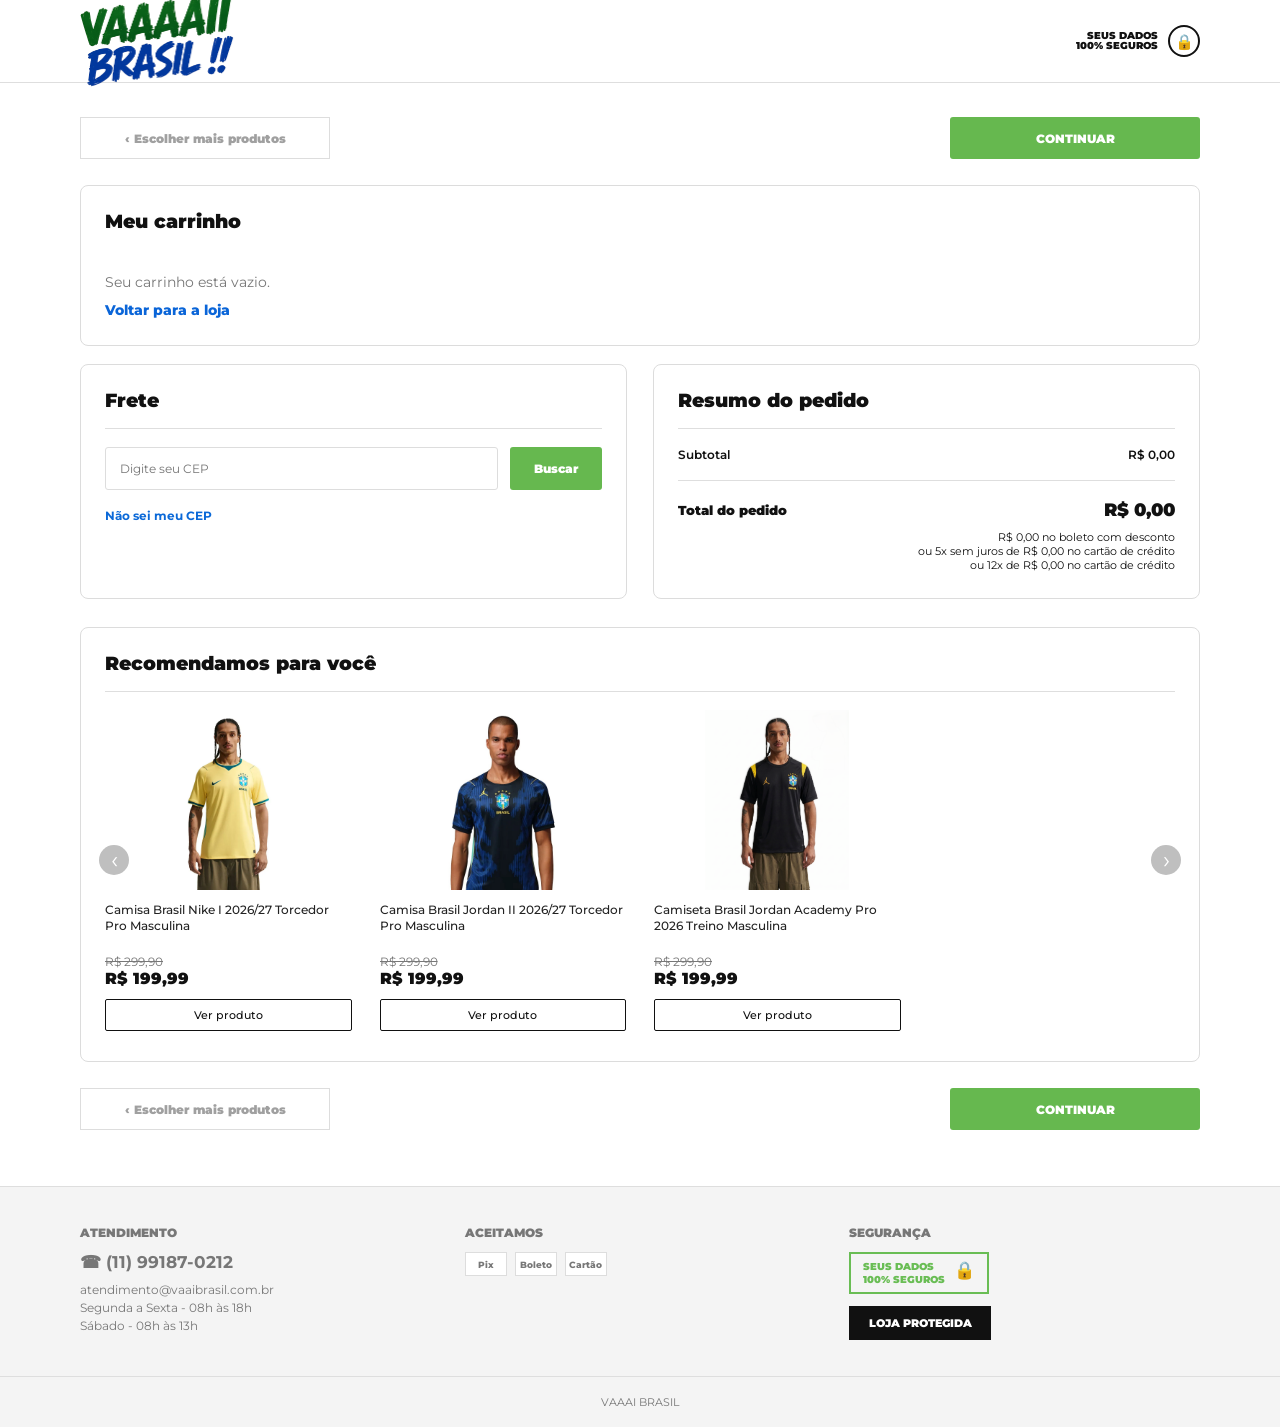
==== finalizar-compra.html @ 21ae5b7f "finalizar pedido" ====
<!DOCTYPE html>
<html lang="pt-BR">
<head>
  <meta charset="UTF-8" />
  <meta name="viewport" content="width=device-width, initial-scale=1.0" />

  <title>Finalizar Compra | Vaaai Brasil</title>

  <link rel="stylesheet" href="css/style-produto.css" />

  <link rel="preconnect" href="https://fonts.googleapis.com">
  <link rel="preconnect" href="https://fonts.gstatic.com" crossorigin>
  <link
    href="https://fonts.googleapis.com/css2?family=Montserrat:wght@500;600;700;800;900&display=swap"
    rel="stylesheet"
  >
</head>

<body class="checkout-page">

  <header class="checkout-header">
    <div class="checkout-container checkout-header-inner">
      <a href="index.html" class="checkout-logo">
        <img src="assets/logo.png" alt="Vaaai Brasil">
      </a>

      <div class="checkout-secure">
        <span>SEUS DADOS<br>100% SEGUROS</span>
        <strong>🔒</strong>
      </div>
    </div>
  </header>

  <main class="checkout-main">
    <div class="checkout-container">

      <div class="checkout-actions-top">
        <a href="produto.html" class="checkout-back">
          ‹ Escolher mais produtos
        </a>

        <button class="checkout-continue-top" id="checkoutContinueTop" type="button">
          Continuar
        </button>
      </div>

      <section class="checkout-card checkout-cart-card">
        <h1>Meu carrinho</h1>

        <div class="checkout-cart-list" id="checkoutCartList"></div>

        <div class="checkout-empty" id="checkoutEmpty">
          Seu carrinho está vazio.
          <a href="index.html">Voltar para a loja</a>
        </div>
      </section>

      <div class="checkout-grid">
        <section class="checkout-card checkout-shipping-card">
          <h2>Frete</h2>

          <div class="checkout-divider"></div>

          <div class="checkout-cep-row">
            <input id="checkoutCep" type="text" placeholder="Digite seu CEP" inputmode="numeric">
            <button id="checkoutCepButton" type="button">Buscar</button>
          </div>

          <button class="checkout-link-button" type="button">
            Não sei meu CEP
          </button>

          <p class="checkout-shipping-result" id="checkoutShippingResult"></p>
        </section>

        <section class="checkout-card checkout-summary-card">
          <h2>Resumo do pedido</h2>

          <div class="checkout-divider"></div>

          <div class="checkout-summary-line">
            <span>Subtotal</span>
            <strong id="checkoutSubtotal">R$ 0,00</strong>
          </div>

          <div class="checkout-divider"></div>

          <div class="checkout-summary-total">
            <span>Total do pedido</span>
            <strong id="checkoutTotal">R$ 0,00</strong>
          </div>

          <p id="checkoutInstallments">
            ou 5x sem juros no cartão de crédito
          </p>
        </section>
      </div>

      <section class="checkout-card checkout-recommendations">
        <h2>Recomendamos para você</h2>

        <div class="checkout-divider"></div>

        <div class="checkout-products-wrapper">
          <button class="checkout-rec-arrow checkout-rec-prev" id="checkoutRecPrev" type="button">‹</button>

          <div class="checkout-products" id="checkoutProducts"></div>

          <button class="checkout-rec-arrow checkout-rec-next" id="checkoutRecNext" type="button">›</button>
        </div>

        <div class="checkout-dots" id="checkoutDots"></div>
      </section>

      <div class="checkout-actions-bottom">
        <a href="produto.html" class="checkout-back">
          ‹ Escolher mais produtos
        </a>

        <button class="checkout-continue-bottom" id="checkoutContinueBottom" type="button">
          Continuar
        </button>
      </div>

    </div>
  </main>

  <footer class="checkout-footer">
    <div class="checkout-container checkout-footer-grid">

      <div class="checkout-footer-block">
        <h3>Atendimento</h3>
        <strong>☎ (11) 99187-0212</strong>
        <a href="#">atendimento@vaaibrasil.com.br</a>
        <p>Segunda a Sexta - 08h às 18h<br>Sábado - 08h às 13h</p>
      </div>

      <div class="checkout-footer-block">
        <h3>Aceitamos</h3>
        <div class="checkout-payment-icons">
          <span>Pix</span>
          <span>Boleto</span>
          <span>Cartão</span>
        </div>
      </div>

      <div class="checkout-footer-block">
        <h3>Segurança</h3>
        <div class="checkout-security-seal">
          <span>SEUS DADOS<br>100% SEGUROS</span>
          <strong>🔒</strong>
        </div>

        <div class="checkout-store-seal">
          LOJA PROTEGIDA
        </div>
      </div>

    </div>

    <div class="checkout-footer-copy">
      VAAAI BRASIL
    </div>
  </footer>

  <button class="checkout-scroll-top" id="checkoutScrollTop" type="button">
    ↑ Voltar ao topo da página
  </button>

  <script src="js/script-produto.js"></script>
</body>
</html>
---- css/style-produto.css ----
* {
  margin: 0;
  padding: 0;
  box-sizing: border-box;
}

html {
  scroll-behavior: smooth;
}

body {
  font-family: "Montserrat", sans-serif;
  background: #ffffff;
  color: #111111;
  overflow-x: hidden;
  padding-bottom: 76px;
}

a {
  text-decoration: none;
  color: inherit;
}

button,
input {
  font-family: inherit;
}

button {
  cursor: pointer;
}

img {
  max-width: 100%;
  display: block;
}

.product-container {
  width: min(1280px, calc(100% - 48px));
  margin: 0 auto;
}

.product-topbar {
  height: 26px;
  display: grid;
  place-items: center;
  background: #000000;
  color: #ffffff;
  font-size: 11px;
  font-weight: 700;
}

.product-header {
  background: #ffffff;
  border-bottom: 1px solid #eeeeee;
}

.product-header-inner {
  height: 76px;
  display: grid;
  grid-template-columns: 160px 1fr 350px;
  align-items: center;
  gap: 28px;
}

.product-logo img {
  width: 112px;
  height: auto;
}

.product-search {
  height: 40px;
  display: flex;
  align-items: center;
  background: #f4f4f4;
  border: 1px solid #eeeeee;
  border-radius: 6px;
  overflow: hidden;
}

.product-search input {
  flex: 1;
  height: 100%;
  border: 0;
  outline: none;
  background: transparent;
  padding: 0 15px;
  color: #222222;
  font-size: 13px;
}

.product-search button {
  width: 48px;
  height: 100%;
  border: 0;
  background: transparent;
  color: #777777;
  font-size: 18px;
}

.product-header-actions {
  display: flex;
  align-items: center;
  justify-content: flex-end;
  gap: 22px;
}

.header-action-text {
  line-height: 1.05;
}

.header-action-text strong {
  display: block;
  color: #111111;
  font-size: 11px;
  font-weight: 900;
}

.header-action-text span {
  color: #666666;
  font-size: 11px;
  font-weight: 600;
}

.product-cart {
  position: relative;
  width: 42px;
  height: 42px;
  display: grid;
  place-items: center;
  border: 0;
  background: transparent;
}

.product-cart img {
  width: 30px;
  height: 30px;
  object-fit: contain;
}

.product-cart span {
  position: absolute;
  top: 0;
  right: 0;
  width: 18px;
  height: 18px;
  display: grid;
  place-items: center;
  border-radius: 999px;
  background: #0057b8;
  color: #ffffff;
  font-size: 10px;
  font-weight: 900;
}

.product-nav {
  border-top: 1px solid #f2f2f2;
}

.product-nav-inner {
  height: 42px;
  display: flex;
  align-items: center;
  gap: 34px;
}

.product-nav-inner a {
  color: #191919;
  font-size: 12px;
  font-weight: 900;
  text-transform: uppercase;
}

.product-main {
  padding-top: 28px;
}

.breadcrumb {
  display: flex;
  align-items: center;
  gap: 9px;
  margin-bottom: 18px;
  color: #777777;
  font-size: 11px;
}

.breadcrumb strong {
  color: #222222;
}

.product-layout {
  display: grid;
  grid-template-columns: 82px minmax(420px, 1fr) 470px;
  gap: 32px;
  align-items: start;
}

.product-thumbs {
  display: flex;
  flex-direction: column;
  gap: 14px;
}

.product-thumb {
  width: 72px;
  height: 88px;
  display: grid;
  place-items: center;
  padding: 6px;
  border: 1px solid #e4e4e4;
  border-radius: 4px;
  background: #ffffff;
  transition: 0.2s ease;
}

.product-thumb img {
  width: 100%;
  height: 100%;
  object-fit: contain;
}

.product-thumb.active,
.product-thumb:hover {
  border-color: #16a34a;
  box-shadow: 0 8px 24px rgba(22, 163, 74, 0.12);
}

.product-gallery {
  position: relative;
  min-height: 530px;
  display: grid;
  place-items: start center;
  background: #ffffff;
}

.product-gallery img {
  width: min(540px, 100%);
  height: 510px;
  object-fit: contain;
}

.product-discount {
  position: absolute;
  top: 0;
  right: 13%;
  z-index: 3;
  width: 46px;
  height: 46px;
  display: grid;
  place-items: center;
  border-radius: 50%;
  background: #111111;
  color: #ffffff;
  font-size: 11px;
  font-weight: 900;
}

.gallery-arrow {
  position: absolute;
  top: 46%;
  z-index: 4;
  width: 34px;
  height: 48px;
  border: 0;
  background: rgba(0, 0, 0, 0.06);
  color: #111111;
  font-size: 34px;
  line-height: 1;
  border-radius: 4px;
}

.gallery-arrow-left {
  left: 0;
}

.gallery-arrow-right {
  right: 0;
}

.product-category {
  display: block;
  margin-bottom: 8px;
  color: #0a8f3c;
  font-size: 12px;
  font-weight: 900;
  text-transform: uppercase;
}

.product-info h1 {
  margin-bottom: 12px;
  color: #111111;
  font-size: 25px;
  line-height: 1.18;
  font-weight: 900;
}

.product-rating {
  display: flex;
  align-items: center;
  gap: 12px;
  margin-bottom: 18px;
}

.product-rating span {
  color: #ffb600;
  font-size: 14px;
  letter-spacing: 2px;
}

.product-rating a {
  color: #555555;
  font-size: 12px;
  text-decoration: underline;
}

.product-mini-info {
  display: grid;
  grid-template-columns: repeat(3, 1fr);
  gap: 9px;
  margin-bottom: 18px;
}

.product-mini-info div {
  padding: 10px;
  border: 1px solid #eeeeee;
  border-radius: 5px;
  background: #fafafa;
}

.product-mini-info strong {
  display: block;
  margin-bottom: 3px;
  color: #777777;
  font-size: 10px;
  font-weight: 800;
  text-transform: uppercase;
}

.product-mini-info span {
  color: #111111;
  font-size: 12px;
  font-weight: 900;
}

.size-block {
  margin-bottom: 18px;
}

.size-block p {
  margin-bottom: 10px;
  color: #222222;
  font-size: 13px;
  font-weight: 800;
}

.sizes {
  display: flex;
  gap: 9px;
}

.size-button {
  width: 44px;
  height: 36px;
  border: 1px solid #dddddd;
  border-radius: 3px;
  background: #ffffff;
  color: #222222;
  font-size: 12px;
  font-weight: 900;
}

.size-button.active,
.size-button:hover {
  border-color: #22a9e8;
  background: #22a9e8;
  color: #ffffff;
}

.custom-fields {
  display: grid;
  gap: 10px;
  margin-bottom: 20px;
}

.custom-fields label {
  display: grid;
  grid-template-columns: 70px 1fr 72px;
  align-items: center;
  gap: 8px;
}

.custom-fields span,
.custom-fields small {
  color: #333333;
  font-size: 11px;
  font-weight: 800;
}

.custom-fields input {
  height: 38px;
  border: 1px solid #dddddd;
  border-radius: 3px;
  outline: none;
  padding: 0 12px;
  color: #222222;
  font-size: 12px;
}

.price-box {
  margin-bottom: 18px;
}

.old-price {
  display: block;
  margin-bottom: 3px;
  color: #777777;
  font-size: 13px;
  text-decoration: line-through;
}

.price-box strong {
  display: block;
  margin-bottom: 6px;
  color: #111111;
  font-size: 32px;
  line-height: 1;
  font-weight: 900;
}

.price-box p {
  color: #222222;
  font-size: 14px;
  font-weight: 800;
}

.price-box small {
  color: #555555;
  font-size: 12px;
}

.buy-row {
  display: grid;
  grid-template-columns: 118px 1fr;
  gap: 10px;
  margin-bottom: 10px;
}

.qty-control {
  height: 45px;
  display: grid;
  grid-template-columns: 34px 1fr 34px;
  overflow: hidden;
  border: 1px solid #dddddd;
  border-radius: 3px;
}

.qty-control button {
  border: 0;
  background: #f7f7f7;
  color: #111111;
  font-size: 18px;
  font-weight: 900;
}

.qty-control input {
  border: 0;
  outline: none;
  text-align: center;
  color: #111111;
  font-size: 13px;
  font-weight: 900;
}

.buy-button {
  height: 45px;
  border: 0;
  border-radius: 3px;
  background: #18a84f;
  color: #ffffff;
  font-size: 13px;
  font-weight: 900;
  text-transform: uppercase;
  transition: 0.2s ease;
}

.buy-button:hover {
  background: #0e8c3f;
}

.whatsapp-button {
  height: 36px;
  display: grid;
  place-items: center;
  margin-bottom: 22px;
  border: 1px solid #18a84f;
  border-radius: 3px;
  color: #18a84f;
  font-size: 12px;
  font-weight: 800;
}

.shipping-area {
  display: grid;
  gap: 18px;
  margin-top: 18px;
}

.shipping-card {
  display: grid;
  grid-template-columns: 1fr 220px;
  gap: 15px;
  align-items: center;
}

.shipping-card strong {
  display: block;
  color: #222222;
  font-size: 13px;
  font-weight: 900;
}

.shipping-card span {
  display: block;
  margin-top: 3px;
  color: #666666;
  font-size: 11px;
}

.cep-form {
  display: grid;
  grid-template-columns: 1fr 78px;
  gap: 8px;
}

.cep-form input {
  height: 38px;
  border: 1px solid #dddddd;
  border-radius: 3px;
  outline: none;
  padding: 0 10px;
  font-size: 11px;
}

.cep-form button {
  height: 38px;
  border: 1px solid #111111;
  border-radius: 3px;
  background: #ffffff;
  color: #111111;
  font-size: 10px;
  font-weight: 900;
  text-transform: uppercase;
}

.product-details {
  margin-top: 56px;
}

.tabs {
  display: flex;
  align-items: center;
  border-bottom: 1px solid #dddddd;
  margin-bottom: 24px;
}

.tab-button {
  padding: 14px 22px;
  border: 0;
  border-bottom: 3px solid transparent;
  background: transparent;
  color: #222222;
  font-size: 12px;
  font-weight: 900;
}

.tab-button.active {
  border-color: #111111;
}

.tab-content {
  display: none;
}

.tab-content.active {
  display: block;
}

.description-content {
  color: #222222;
  font-size: 14px;
  line-height: 1.65;
}

.description-content h2 {
  margin-bottom: 14px;
  color: #111111;
  font-size: 20px;
  font-weight: 900;
}

.description-content h3 {
  margin: 24px 0 8px;
  color: #111111;
  font-size: 15px;
  font-weight: 900;
}

.description-content p {
  margin-bottom: 14px;
}

.description-content ul {
  padding-left: 18px;
}

.description-content li {
  margin-bottom: 5px;
}

.size-table-box h2 {
  margin-bottom: 16px;
  font-size: 20px;
  font-weight: 900;
}

.size-table-box table {
  width: 100%;
  border-collapse: collapse;
}

.size-table-box th,
.size-table-box td {
  border: 1px solid #cccccc;
  padding: 11px;
  text-align: center;
  font-size: 13px;
}

.size-table-box th {
  background: #f2f2f2;
  font-weight: 900;
}

.related-products {
  margin-top: 72px;
  text-align: center;
}

.related-products h2 {
  margin-bottom: 30px;
  color: #111111;
  font-size: 22px;
  font-weight: 900;
}

.related-products h2::after {
  content: "";
  width: 44px;
  height: 3px;
  display: block;
  margin: 10px auto 0;
  background: #111111;
}

.related-grid {
  display: grid;
  grid-template-columns: repeat(3, 1fr);
  gap: 26px;
}

.related-card {
  position: relative;
  padding: 14px;
  border-radius: 8px;
  text-align: center;
  transition: 0.2s ease;
}

.related-card:hover {
  transform: translateY(-4px);
  box-shadow: 0 18px 42px rgba(0, 0, 0, 0.08);
}

.related-card-badge {
  position: absolute;
  top: 10px;
  right: 18px;
  z-index: 2;
  width: 43px;
  height: 43px;
  display: grid;
  place-items: center;
  border-radius: 50%;
  background: #111111;
  color: #ffffff;
  font-size: 10px;
  font-weight: 900;
}

.related-card img {
  width: 100%;
  height: 220px;
  object-fit: contain;
  margin-bottom: 12px;
}

.related-card h3 {
  min-height: 42px;
  margin-bottom: 8px;
  color: #222222;
  font-size: 13px;
  line-height: 1.25;
  font-weight: 800;
}

.related-old {
  display: block;
  color: #777777;
  font-size: 11px;
  text-decoration: line-through;
}

.related-card p {
  margin-bottom: 9px;
  color: #111111;
  font-size: 17px;
  font-weight: 900;
}

.related-buy {
  height: 34px;
  display: grid;
  place-items: center;
  border-radius: 4px;
  background: #18a84f;
  color: #ffffff;
  font-size: 12px;
  font-weight: 900;
}

.product-footer {
  margin-top: 76px;
  padding-top: 46px;
  background: #030303;
  color: #ffffff;
}

.footer-grid {
  display: grid;
  grid-template-columns: 1.3fr 1fr 1fr 1fr;
  gap: 42px;
}

.footer-logo {
  width: 115px;
  margin-bottom: 16px;
}

.footer-grid h3 {
  margin-bottom: 14px;
  font-size: 14px;
  font-weight: 900;
}

.footer-grid p,
.footer-grid a {
  color: rgba(255, 255, 255, 0.76);
  font-size: 12px;
  line-height: 1.6;
}

.footer-grid a {
  display: block;
  margin-bottom: 8px;
}

.footer-copy {
  margin-top: 36px;
  padding: 16px 0;
  border-top: 1px solid rgba(255, 255, 255, 0.1);
  color: rgba(255, 255, 255, 0.65);
  font-size: 11px;
  text-align: center;
}

.sticky-buy {
  position: fixed;
  left: 0;
  right: 0;
  bottom: 0;
  z-index: 90;
  height: 74px;
  display: flex;
  align-items: center;
  justify-content: center;
  gap: 220px;
  background: #ffffff;
  border-top: 1px solid #e5e5e5;
  box-shadow: 0 -8px 30px rgba(0, 0, 0, 0.08);
}

.sticky-product {
  display: flex;
  align-items: center;
  gap: 14px;
}

.sticky-product img {
  width: 52px;
  height: 52px;
  object-fit: contain;
}

.sticky-product strong {
  display: block;
  color: #222222;
  font-size: 12px;
  font-weight: 900;
}

.sticky-product span {
  color: #111111;
  font-size: 15px;
  font-weight: 900;
}

.sticky-buy button {
  width: 230px;
  height: 42px;
  border: 0;
  border-radius: 4px;
  background: #18a84f;
  color: #ffffff;
  font-size: 13px;
  font-weight: 900;
  text-transform: uppercase;
}

@media (max-width: 980px) {
  .product-header-inner {
    grid-template-columns: 110px 1fr;
  }

  .product-header-actions {
    display: none;
  }

  .product-nav {
    overflow-x: auto;
  }

  .product-nav-inner {
    width: max-content;
  }

  .product-layout {
    grid-template-columns: 1fr;
  }

  .product-thumbs {
    order: 2;
    flex-direction: row;
    justify-content: center;
    flex-wrap: wrap;
  }

  .product-gallery {
    order: 1;
    min-height: auto;
  }

  .product-gallery img {
    height: 390px;
  }

  .product-info {
    order: 3;
  }

  .related-grid,
  .footer-grid {
    grid-template-columns: repeat(2, 1fr);
  }

  .shipping-card {
    grid-template-columns: 1fr;
  }

  .sticky-buy {
    gap: 30px;
    justify-content: space-between;
    padding: 0 18px;
  }
}

@media (max-width: 640px) {
  body {
    padding-bottom: 88px;
  }

  .product-container {
    width: min(100% - 24px, 1280px);
  }

  .product-header-inner {
    height: auto;
    padding: 14px 0;
    grid-template-columns: 1fr;
  }

  .product-logo img {
    margin: 0 auto;
  }

  .product-info h1 {
    font-size: 21px;
  }

  .product-mini-info,
  .custom-fields label,
  .buy-row,
  .cep-form {
    grid-template-columns: 1fr;
  }

  .tabs {
    overflow-x: auto;
  }

  .tab-button {
    white-space: nowrap;
  }

  .related-grid,
  .footer-grid {
    grid-template-columns: 1fr;
  }

  .sticky-buy {
    height: 82px;
  }

  .sticky-product {
    max-width: 190px;
  }

  .sticky-buy button {
    width: 140px;
  }
}


/* =========================================================
   PRODUTO.HTML — AJUSTE MOBILE PREMIUM
   Cole no final do css/style-produto.css
========================================================= */

@media (max-width: 768px) {
  body {
    padding-bottom: 92px;
    background: #ffffff;
  }

  .product-container {
    width: min(100% - 24px, 1280px);
  }

  /* Topbar */
  .product-topbar {
    height: 24px;
    font-size: 9px;
    letter-spacing: 0.2px;
  }

  /* Header mobile */
  .product-header-inner {
    height: auto;
    padding: 12px 0 10px;
    display: grid;
    grid-template-columns: 40px 1fr 40px;
    gap: 10px;
    align-items: center;
  }

  .product-logo {
    justify-self: center;
  }

  .product-logo img {
    width: 104px;
    margin: 0 auto;
  }

  .product-search {
    grid-column: 1 / -1;
    order: 3;
    height: 38px;
    margin-top: 8px;
    border-radius: 999px;
    background: #f5f5f5;
  }

  .product-search input {
    font-size: 12px;
    padding-left: 16px;
  }

  .product-search button {
    font-size: 16px;
  }

  .product-header-actions {
    display: flex;
    justify-content: flex-end;
  }

  .header-action-text {
    display: none;
  }

  .product-cart {
    width: 36px;
    height: 36px;
  }

  .product-cart img {
    width: 25px;
    height: 25px;
  }

  .product-cart span {
    top: -2px;
    right: -2px;
    width: 16px;
    height: 16px;
    font-size: 9px;
  }

  /* Menu horizontal */
  .product-nav {
    overflow-x: auto;
    border-top: 1px solid #f0f0f0;
  }

  .product-nav::-webkit-scrollbar {
    display: none;
  }

  .product-nav-inner {
    width: max-content;
    height: 40px;
    gap: 22px;
    padding: 0 12px;
  }

  .product-nav-inner a {
    font-size: 10px;
    white-space: nowrap;
  }

  /* Área principal */
  .product-main {
    padding-top: 14px;
  }

  .breadcrumb {
    margin-bottom: 12px;
    font-size: 10px;
    gap: 6px;
    overflow-x: auto;
    white-space: nowrap;
  }

  .breadcrumb::-webkit-scrollbar {
    display: none;
  }

  .product-layout {
    display: flex;
    flex-direction: column;
    gap: 14px;
  }

  /* Galeria */
  .product-gallery {
    order: 1;
    min-height: auto;
    width: 100%;
    padding: 10px 0 4px;
    border-radius: 16px;
    background: #ffffff;
  }

  .product-gallery img {
    width: 100%;
    max-width: 330px;
    height: 330px;
    object-fit: contain;
    margin: 0 auto;
  }

  .product-discount {
    top: 8px;
    right: 14px;
    width: 42px;
    height: 42px;
    font-size: 10px;
  }

  .gallery-arrow {
    top: 47%;
    width: 30px;
    height: 42px;
    font-size: 28px;
    background: rgba(0, 0, 0, 0.05);
  }

  .gallery-arrow-left {
    left: 0;
  }

  .gallery-arrow-right {
    right: 0;
  }

  /* Thumbnails abaixo da imagem */
  .product-thumbs {
    order: 2;
    display: flex;
    flex-direction: row;
    gap: 9px;
    overflow-x: auto;
    padding: 2px 0 8px;
  }

  .product-thumbs::-webkit-scrollbar {
    display: none;
  }

  .product-thumb {
    width: 58px;
    height: 68px;
    flex: 0 0 58px;
    padding: 5px;
    border-radius: 8px;
  }

  /* Card das informações */
  .product-info {
    order: 3;
    padding: 16px 14px 18px;
    border: 1px solid #eeeeee;
    border-radius: 18px;
    background: #ffffff;
    box-shadow: 0 12px 34px rgba(0, 0, 0, 0.06);
  }

  .product-category {
    font-size: 10px;
    margin-bottom: 8px;
  }

  .product-info h1 {
    font-size: 18px;
    line-height: 1.22;
    margin-bottom: 10px;
    letter-spacing: -0.2px;
  }

  .product-rating {
    margin-bottom: 14px;
  }

  .product-rating span {
    font-size: 12px;
    letter-spacing: 1px;
  }

  .product-rating a {
    font-size: 11px;
  }

  .product-mini-info {
    grid-template-columns: repeat(3, 1fr);
    gap: 7px;
    margin-bottom: 15px;
  }

  .product-mini-info div {
    padding: 8px 6px;
    border-radius: 8px;
  }

  .product-mini-info strong {
    font-size: 8px;
  }

  .product-mini-info span {
    font-size: 10px;
  }

  /* Tamanhos */
  .size-block {
    margin-bottom: 16px;
  }

  .size-block p {
    font-size: 12px;
    margin-bottom: 9px;
  }

  .sizes {
    display: grid;
    grid-template-columns: repeat(4, 1fr);
    gap: 8px;
  }

  .size-button {
    width: 100%;
    height: 38px;
    border-radius: 8px;
    font-size: 12px;
  }

  /* Personalização */
  .custom-fields {
    gap: 9px;
    margin-bottom: 16px;
  }

  .custom-fields label {
    grid-template-columns: 1fr;
    gap: 5px;
  }

  .custom-fields span {
    font-size: 11px;
  }

  .custom-fields input {
    height: 42px;
    border-radius: 9px;
    font-size: 12px;
  }

  .custom-fields small {
    font-size: 10px;
  }

  /* Preços */
  .price-box {
    padding: 14px;
    margin-bottom: 14px;
    border-radius: 14px;
    background: linear-gradient(180deg, #f8f8f8, #ffffff);
    border: 1px solid #eeeeee;
  }

  .old-price {
    font-size: 12px;
  }

  .price-box strong {
    font-size: 30px;
    margin-bottom: 5px;
  }

  .price-box p {
    font-size: 13px;
  }

  .price-box small {
    font-size: 11px;
  }

  /* Comprar */
  .buy-row {
    grid-template-columns: 96px 1fr;
    gap: 8px;
    margin-bottom: 9px;
  }

  .qty-control {
    height: 46px;
    border-radius: 10px;
  }

  .buy-button {
    height: 46px;
    border-radius: 10px;
    font-size: 12px;
  }

  .whatsapp-button {
    height: 42px;
    border-radius: 10px;
    font-size: 12px;
  }

  /* Frete */
  .shipping-area {
    gap: 10px;
    margin-top: 14px;
  }

  .shipping-card {
    grid-template-columns: 1fr;
    gap: 9px;
    padding: 12px;
    border-radius: 12px;
    border: 1px solid #eeeeee;
    background: #fbfbfb;
  }

  .shipping-card strong {
    font-size: 12px;
  }

  .shipping-card span {
    font-size: 10px;
  }

  .cep-form {
    grid-template-columns: 1fr 82px;
    gap: 7px;
  }

  .cep-form input {
    height: 38px;
    border-radius: 8px;
  }

  .cep-form button {
    height: 38px;
    border-radius: 8px;
    font-size: 9px;
  }

  /* Abas viram cards mais bonitos */
  .product-details {
    margin-top: 22px;
  }

  .tabs {
    display: grid;
    grid-template-columns: 1fr;
    gap: 8px;
    border-bottom: 0;
    margin-bottom: 14px;
  }

  .tab-button {
    width: 100%;
    padding: 13px 14px;
    border: 1px solid #eeeeee;
    border-radius: 12px;
    background: #ffffff;
    text-align: left;
    font-size: 12px;
    position: relative;
  }

  .tab-button::after {
    content: "+";
    position: absolute;
    right: 14px;
    top: 50%;
    transform: translateY(-50%);
    font-size: 16px;
    font-weight: 900;
  }

  .tab-button.active {
    border-color: #111111;
    background: #f8f8f8;
  }

  .tab-button.active::after {
    content: "−";
  }

  .tab-content {
    padding: 14px;
    border: 1px solid #eeeeee;
    border-radius: 14px;
    background: #ffffff;
  }

  .description-content {
    font-size: 12px;
    line-height: 1.62;
  }

  .description-content h2 {
    font-size: 17px;
    margin-bottom: 10px;
  }

  .description-content h3 {
    font-size: 13px;
    margin: 18px 0 7px;
  }

  .description-content p {
    margin-bottom: 11px;
  }

  .description-content ul {
    padding-left: 16px;
  }

  .size-table-box h2 {
    font-size: 17px;
  }

  .size-table-box table {
    font-size: 12px;
  }

  .size-table-box th,
  .size-table-box td {
    padding: 9px 6px;
    font-size: 11px;
  }

  /* Produtos relacionados */
  .related-products {
    margin-top: 34px;
  }

  .related-products h2 {
    font-size: 19px;
    margin-bottom: 22px;
  }

  .related-grid {
    grid-template-columns: repeat(2, 1fr);
    gap: 12px;
  }

  .related-card {
    padding: 10px 8px;
    border: 1px solid #eeeeee;
    border-radius: 14px;
    background: #ffffff;
  }

  .related-card-badge {
    top: 8px;
    right: 8px;
    width: 34px;
    height: 34px;
    font-size: 8px;
  }

  .related-card img {
    height: 135px;
    margin-bottom: 8px;
  }

  .related-card h3 {
    min-height: 42px;
    font-size: 10px;
    line-height: 1.25;
    margin-bottom: 6px;
  }

  .related-old {
    font-size: 9px;
  }

  .related-card p {
    font-size: 13px;
    margin-bottom: 7px;
  }

  .related-buy {
    height: 32px;
    border-radius: 8px;
    font-size: 10px;
  }

  /* Footer */
  .product-footer {
    margin-top: 42px;
    padding-top: 34px;
  }

  .footer-grid {
    grid-template-columns: 1fr;
    gap: 24px;
    text-align: center;
  }

  .footer-logo {
    width: 110px;
    margin: 0 auto 14px;
  }

  .footer-grid h3 {
    font-size: 13px;
    margin-bottom: 10px;
  }

  .footer-grid p,
  .footer-grid a {
    font-size: 11px;
  }

  .footer-copy {
    margin-top: 26px;
    font-size: 10px;
    line-height: 1.45;
    padding: 14px 18px;
  }

  /* Barra fixa de compra */
  .sticky-buy {
    height: 78px;
    padding: 8px 12px;
    gap: 10px;
    justify-content: space-between;
  }

  .sticky-product {
    min-width: 0;
    gap: 9px;
  }

  .sticky-product img {
    width: 46px;
    height: 46px;
    flex: 0 0 46px;
  }

  .sticky-product div {
    min-width: 0;
  }

  .sticky-product strong {
    max-width: 160px;
    font-size: 10px;
    line-height: 1.2;
    white-space: nowrap;
    overflow: hidden;
    text-overflow: ellipsis;
  }

  .sticky-product span {
    font-size: 13px;
  }

  .sticky-buy button {
    width: 118px;
    height: 42px;
    border-radius: 10px;
    font-size: 11px;
  }
}

.mobile-menu-trigger {
  display: none;
}

@media (max-width: 768px) {
  .mobile-menu-trigger {
    width: 36px;
    height: 36px;
    border: 0;
    background: transparent;
    display: flex;
    flex-direction: column;
    justify-content: center;
    gap: 5px;
  }

  .mobile-menu-trigger span {
    width: 22px;
    height: 2px;
    border-radius: 999px;
    background: #111111;
    display: block;
  }
}


body.cart-open {
  overflow: hidden;
}

.cart-overlay {
  position: fixed;
  inset: 0;
  z-index: 190;
  background: rgba(0, 0, 0, 0.48);
  opacity: 0;
  visibility: hidden;
  pointer-events: none;
  transition: 0.25s ease;
}

.cart-overlay.active {
  opacity: 1;
  visibility: visible;
  pointer-events: auto;
}

.cart-drawer {
  position: fixed;
  top: 0;
  right: 0;
  z-index: 200;
  width: min(420px, 100%);
  height: 100vh;
  background: #ffffff;
  box-shadow: -18px 0 50px rgba(0, 0, 0, 0.18);
  transform: translateX(105%);
  transition: 0.28s ease;
  display: flex;
  flex-direction: column;
}

.cart-drawer.active {
  transform: translateX(0);
}


/* =========================================================
   CARRINHO MOBILE - ESTILO DO PRINT
========================================================= */

.cart-header-spacer {
  width: 72px;
  flex: 0 0 72px;
}

.cart-close-top {
  width: 72px;
  flex: 0 0 72px;
  border: 0;
  background: transparent;
  display: inline-flex;
  align-items: center;
  gap: 6px;
  color: #111111;
  padding: 0;
}

.cart-close-top span {
  font-size: 28px;
  line-height: 1;
  font-weight: 400;
}

.cart-close-top strong {
  font-size: 14px;
  font-weight: 500;
}

.cart-drawer-header h3 {
  flex: 1;
  text-align: center;
  color: #111111;
  font-size: 15px;
  font-weight: 800;
}

/* estrutura nova do item */
.cart-item {
  position: relative;
}

.cart-item-top {
  display: flex;
  align-items: flex-start;
  justify-content: space-between;
  gap: 10px;
}

.cart-item-badge {
  width: 22px;
  height: 22px;
  flex: 0 0 22px;
  border-radius: 999px;
  background: #000000;
  color: #ffffff;
  display: grid;
  place-items: center;
  font-size: 12px;
  font-weight: 900;
}

.cart-remove-icon {
  position: absolute;
  right: 0;
  top: 44px;
  width: 34px;
  height: 34px;
  border: 1px solid #e6e6e6;
  border-radius: 999px;
  background: #fafafa;
  color: #ff3a3a;
  font-size: 22px;
  line-height: 1;
}

.cart-summary-total {
  display: block !important;
  margin-bottom: 16px;
}

.cart-summary-total span {
  display: block;
  margin-bottom: 4px;
  color: #222222;
  font-size: 14px;
  font-weight: 500;
}

.cart-summary-total strong {
  display: block;
  color: #17325c;
  font-size: 18px;
  font-weight: 900;
}

.cart-continue {
  width: 100%;
  height: 46px;
  margin-top: 10px;
  border: 1px solid #111111;
  border-radius: 10px;
  background: #ffffff;
  color: #111111;
  font-size: 13px;
  font-weight: 500;
}

/* MOBILE */
@media (max-width: 768px) {
  .cart-overlay {
    background: rgba(0, 0, 0, 0.35);
  }

  .cart-drawer {
    width: calc(100% - 46px);
    max-width: 340px;
    border-left: 1px solid #e9e9e9;
    box-shadow: -10px 0 30px rgba(0, 0, 0, 0.12);
  }

  .cart-drawer-header {
    height: 54px;
    padding: 0 14px;
    border-bottom: 1px solid #e9e9e9;
    display: flex;
    align-items: center;
    justify-content: space-between;
  }

  .cart-drawer-header h3 {
    font-size: 14px;
  }

  .cart-items {
    padding: 14px;
  }

  .cart-item {
    grid-template-columns: 70px 1fr;
    gap: 10px;
    padding: 12px 0 16px;
    border-bottom: 1px solid #ededed;
  }

  .cart-item-image {
    width: 70px;
    height: 82px;
    border: 0;
    border-radius: 0;
    background: transparent;
  }

  .cart-item-info {
    position: relative;
    padding-right: 36px;
  }

  .cart-item-info h3 {
    font-size: 12px;
    line-height: 1.22;
    font-weight: 500;
    margin-bottom: 8px;
    color: #111111;
  }

  .cart-item-meta {
    font-size: 12px;
    line-height: 1.45;
    color: #111111;
    margin-bottom: 8px;
  }

  .cart-item-price {
    font-size: 14px;
    font-weight: 900;
    color: #111111;
  }

  .cart-remove-icon {
    right: 0;
    top: 48px;
    width: 30px;
    height: 30px;
    font-size: 20px;
  }

  .cart-empty {
    padding: 24px 14px;
    font-size: 13px;
  }

  .cart-summary {
    padding: 16px 14px 18px;
    border-top: 1px solid #e9e9e9;
  }

  .cart-checkout {
    height: 46px;
    border-radius: 10px;
    font-size: 13px;
    letter-spacing: 0.2px;
    background: #2dbd59;
  }

  .cart-continue {
    height: 44px;
    border-radius: 10px;
    font-size: 12px;
  }
}

/* =========================================================
   CARRINHO MOBILE - AJUSTE FINAL
========================================================= */

@media (max-width: 768px) {
  body.cart-open {
    overflow: hidden !important;
  }

  .cart-overlay {
    position: fixed !important;
    inset: 0 !important;
    z-index: 9998 !important;
    background: rgba(0, 0, 0, 0.35) !important;
    opacity: 0 !important;
    visibility: hidden !important;
    pointer-events: none !important;
    transition: 0.25s ease !important;
  }

  .cart-overlay.active {
    opacity: 1 !important;
    visibility: visible !important;
    pointer-events: auto !important;
  }

  .cart-drawer {
    position: fixed !important;
    top: 0 !important;
    right: 0 !important;
    z-index: 9999 !important;
    width: calc(100% - 56px) !important;
    max-width: 360px !important;
    height: 100dvh !important;
    background: #ffffff !important;
    transform: translateX(105%) !important;
    transition: transform 0.28s ease !important;
    display: flex !important;
    flex-direction: column !important;
    border-left: 1px solid #e8e8e8 !important;
    box-shadow: -10px 0 28px rgba(0, 0, 0, 0.16) !important;
  }

  .cart-drawer.active {
    transform: translateX(0) !important;
  }

  /* HEADER */
  .cart-mobile-header {
    height: 56px !important;
    min-height: 56px !important;
    padding: 0 14px !important;
    display: flex !important;
    align-items: center !important;
    justify-content: space-between !important;
    border-bottom: 1px solid #e8e8e8 !important;
    background: #ffffff !important;
  }

  .cart-mobile-close {
    width: 74px !important;
    border: 0 !important;
    background: transparent !important;
    display: inline-flex !important;
    align-items: center !important;
    gap: 4px !important;
    padding: 0 !important;
    color: #111111 !important;
    font-size: 14px !important;
    font-weight: 500 !important;
  }

  .cart-mobile-close span {
    font-size: 28px !important;
    line-height: 1 !important;
  }

  .cart-mobile-header h3 {
    flex: 1 !important;
    margin: 0 !important;
    text-align: center !important;
    color: #111111 !important;
    font-size: 14px !important;
    font-weight: 800 !important;
  }

  .cart-mobile-space {
    width: 74px !important;
    display: block !important;
  }

  /* LISTA */
  .cart-items {
    flex: 1 !important;
    overflow-y: auto !important;
    padding: 14px !important;
    background: #ffffff !important;
  }

  .cart-empty {
    display: none !important;
    padding: 20px 14px !important;
    color: #777777 !important;
    font-size: 13px !important;
    text-align: center !important;
  }

  .cart-empty.active {
    display: block !important;
  }

  .cart-mobile-item {
    display: grid !important;
    grid-template-columns: 76px 1fr !important;
    gap: 12px !important;
    padding: 14px 0 18px !important;
    border-bottom: 1px solid #ededed !important;
    position: relative !important;
  }

  .cart-mobile-image {
    width: 76px !important;
    height: 92px !important;
    display: grid !important;
    place-items: center !important;
    background: transparent !important;
  }

  .cart-mobile-image img {
    width: 72px !important;
    height: 92px !important;
    object-fit: contain !important;
  }

  .cart-mobile-info {
    position: relative !important;
    padding-right: 38px !important;
    min-width: 0 !important;
  }

  .cart-mobile-item-top {
    display: flex !important;
    align-items: flex-start !important;
    justify-content: space-between !important;
    gap: 8px !important;
    margin-bottom: 8px !important;
  }

  .cart-mobile-item-top h3 {
    margin: 0 !important;
    color: #111111 !important;
    font-size: 13px !important;
    line-height: 1.2 !important;
    font-weight: 500 !important;
  }

  .cart-mobile-qty {
    position: absolute !important;
    right: 0 !important;
    top: 0 !important;
    width: 22px !important;
    height: 22px !important;
    border-radius: 999px !important;
    display: grid !important;
    place-items: center !important;
    background: #000000 !important;
    color: #ffffff !important;
    font-size: 12px !important;
    font-weight: 900 !important;
  }

  .cart-mobile-meta {
    margin-bottom: 8px !important;
  }

  .cart-mobile-meta p {
    margin: 0 !important;
    color: #111111 !important;
    font-size: 12px !important;
    line-height: 1.4 !important;
    font-weight: 400 !important;
  }

  .cart-mobile-price {
    display: block !important;
    color: #111111 !important;
    font-size: 16px !important;
    line-height: 1 !important;
    font-weight: 900 !important;
  }

  .cart-mobile-remove {
    position: absolute !important;
    right: 0 !important;
    top: 52px !important;
    width: 30px !important;
    height: 30px !important;
    border-radius: 999px !important;
    border: 1px solid #e5e5e5 !important;
    background: #ffffff !important;
    color: #ff3a3a !important;
    font-size: 20px !important;
    line-height: 1 !important;
    font-weight: 300 !important;
  }

  /* FOOTER */
  .cart-mobile-summary {
    margin-top: auto !important;
    padding: 16px 14px 16px !important;
    border-top: 1px solid #e8e8e8 !important;
    background: #ffffff !important;
  }

  .cart-mobile-total {
    margin-bottom: 16px !important;
  }

  .cart-mobile-total span {
    display: block !important;
    margin-bottom: 4px !important;
    color: #111111 !important;
    font-size: 14px !important;
    font-weight: 500 !important;
  }

  .cart-mobile-total strong {
    display: block !important;
    color: #17325c !important;
    font-size: 18px !important;
    font-weight: 900 !important;
  }

  .cart-checkout {
    display: block !important;
    width: 100% !important;
    height: 46px !important;
    border: 0 !important;
    border-radius: 8px !important;
    background: #2fbd59 !important;
    color: #ffffff !important;
    font-size: 13px !important;
    font-weight: 800 !important;
    text-transform: uppercase !important;
    box-shadow: none !important;
  }

  .cart-continue {
    display: block !important;
    width: 100% !important;
    height: 44px !important;
    margin-top: 10px !important;
    border: 1px solid #111111 !important;
    border-radius: 8px !important;
    background: #ffffff !important;
    color: #111111 !important;
    font-size: 12px !important;
    font-weight: 500 !important;
    text-transform: uppercase !important;
  }

  .cart-clear {
    display: none !important;
  }
}


/* =========================================================
   CARRINHO DESKTOP - MESMO ESTILO DO MOBILE, MAIS PREMIUM
========================================================= */

@media (min-width: 769px) {
  body.cart-open {
    overflow: hidden !important;
  }

  .cart-overlay {
    position: fixed !important;
    inset: 0 !important;
    z-index: 9998 !important;
    background: rgba(0, 0, 0, 0.42) !important;
    opacity: 0 !important;
    visibility: hidden !important;
    pointer-events: none !important;
    transition: 0.25s ease !important;
  }

  .cart-overlay.active {
    opacity: 1 !important;
    visibility: visible !important;
    pointer-events: auto !important;
  }

  .cart-drawer {
    position: fixed !important;
    top: 0 !important;
    right: 0 !important;
    z-index: 9999 !important;

    width: 460px !important;
    max-width: 460px !important;
    height: 100vh !important;

    background: #ffffff !important;
    transform: translateX(105%) !important;
    transition: transform 0.28s ease !important;

    display: flex !important;
    flex-direction: column !important;

    border-left: 1px solid #e8e8e8 !important;
    box-shadow: -18px 0 50px rgba(0, 0, 0, 0.18) !important;
  }

  .cart-drawer.active {
    transform: translateX(0) !important;
  }

  /* Header */
  .cart-mobile-header {
    height: 64px !important;
    min-height: 64px !important;
    padding: 0 22px !important;

    display: flex !important;
    align-items: center !important;
    justify-content: space-between !important;

    background: #ffffff !important;
    border-bottom: 1px solid #e8e8e8 !important;
  }

  .cart-mobile-close {
    width: 92px !important;
    border: 0 !important;
    background: transparent !important;

    display: inline-flex !important;
    align-items: center !important;
    gap: 6px !important;

    padding: 0 !important;
    color: #111111 !important;
    font-size: 15px !important;
    font-weight: 500 !important;
  }

  .cart-mobile-close span {
    font-size: 32px !important;
    line-height: 1 !important;
    transform: translateY(-1px) !important;
  }

  .cart-mobile-header h3 {
    flex: 1 !important;
    margin: 0 !important;

    color: #111111 !important;
    font-size: 18px !important;
    line-height: 1 !important;
    font-weight: 900 !important;
    text-align: center !important;
  }

  .cart-mobile-space {
    width: 92px !important;
    display: block !important;
  }

  /* Lista */
  .cart-items {
    flex: 1 !important;
    overflow-y: auto !important;
    padding: 22px !important;
    background: #ffffff !important;
  }

  .cart-empty {
    display: none !important;
    padding: 30px 22px !important;
    color: #777777 !important;
    font-size: 14px !important;
    font-weight: 600 !important;
    text-align: center !important;
  }

  .cart-empty.active {
    display: block !important;
  }

  .cart-mobile-item {
    position: relative !important;

    display: grid !important;
    grid-template-columns: 96px 1fr !important;
    gap: 16px !important;

    padding: 18px 0 22px !important;
    border-bottom: 1px solid #ededed !important;
    background: #ffffff !important;
  }

  .cart-mobile-image {
    width: 96px !important;
    height: 116px !important;

    display: grid !important;
    place-items: center !important;

    background: #ffffff !important;
    border: 1px solid #f0f0f0 !important;
    border-radius: 10px !important;
    overflow: hidden !important;
  }

  .cart-mobile-image img {
    width: 86px !important;
    height: 106px !important;
    object-fit: contain !important;
  }

  .cart-mobile-info {
    position: relative !important;
    min-width: 0 !important;
    padding-right: 42px !important;
  }

  .cart-mobile-item-top {
    display: flex !important;
    align-items: flex-start !important;
    justify-content: space-between !important;
    gap: 10px !important;
    margin-bottom: 10px !important;
  }

  .cart-mobile-item-top h3 {
    max-width: 250px !important;
    margin: 0 !important;

    color: #111111 !important;
    font-size: 15px !important;
    line-height: 1.24 !important;
    font-weight: 600 !important;
  }

  .cart-mobile-qty {
    position: absolute !important;
    right: 0 !important;
    top: 0 !important;

    width: 24px !important;
    height: 24px !important;
    border-radius: 999px !important;

    display: grid !important;
    place-items: center !important;

    background: #000000 !important;
    color: #ffffff !important;
    font-size: 12px !important;
    font-weight: 900 !important;
  }

  .cart-mobile-meta {
    margin-bottom: 10px !important;
  }

  .cart-mobile-meta p {
    margin: 0 0 3px !important;

    color: #111111 !important;
    font-size: 13px !important;
    line-height: 1.35 !important;
    font-weight: 400 !important;
  }

  .cart-mobile-price {
    display: block !important;

    color: #111111 !important;
    font-size: 19px !important;
    line-height: 1 !important;
    font-weight: 900 !important;
  }

  .cart-mobile-remove {
    position: absolute !important;
    right: 0 !important;
    top: 58px !important;

    width: 34px !important;
    height: 34px !important;

    border-radius: 999px !important;
    border: 1px solid #e5e5e5 !important;
    background: #ffffff !important;

    color: #ff3030 !important;
    font-size: 23px !important;
    line-height: 1 !important;
    font-weight: 300 !important;

    transition: 0.2s ease !important;
  }

  .cart-mobile-remove:hover {
    background: #fff1f1 !important;
    border-color: #ffc8c8 !important;
  }

  /* Rodapé */
  .cart-mobile-summary {
    margin-top: auto !important;
    padding: 22px !important;

    background: #ffffff !important;
    border-top: 1px solid #e8e8e8 !important;
  }

  .cart-mobile-total {
    margin-bottom: 18px !important;
  }

  .cart-mobile-total span {
    display: block !important;
    margin-bottom: 5px !important;

    color: #111111 !important;
    font-size: 15px !important;
    font-weight: 500 !important;
  }

  .cart-mobile-total strong {
    display: block !important;

    color: #17325c !important;
    font-size: 24px !important;
    line-height: 1 !important;
    font-weight: 900 !important;
  }

  .cart-checkout {
    display: block !important;

    width: 100% !important;
    height: 52px !important;

    border: 0 !important;
    border-radius: 9px !important;

    background: #2fbd59 !important;
    color: #ffffff !important;

    font-size: 14px !important;
    font-weight: 900 !important;
    text-transform: uppercase !important;
    letter-spacing: 0.2px !important;

    box-shadow: none !important;
    transition: 0.2s ease !important;
  }

  .cart-checkout:hover {
    background: #25a84c !important;
  }

  .cart-continue {
    display: block !important;

    width: 100% !important;
    height: 48px !important;

    margin-top: 12px !important;

    border: 1px solid #111111 !important;
    border-radius: 9px !important;

    background: #ffffff !important;
    color: #111111 !important;

    font-size: 13px !important;
    font-weight: 600 !important;
    text-transform: uppercase !important;
    letter-spacing: 0.2px !important;

    transition: 0.2s ease !important;
  }

  .cart-continue:hover {
    background: #f5f5f5 !important;
  }

  .cart-clear {
    display: none !important;
  }
}


/* =========================================================
   FINALIZAR COMPRA
========================================================= */

.checkout-page {
  background: #ffffff;
  color: #111111;
  padding-bottom: 0;
}

.checkout-container {
  width: min(1120px, calc(100% - 48px));
  margin: 0 auto;
}

.checkout-header {
  background: #ffffff;
  border-bottom: 1px solid #dedede;
}

.checkout-header-inner {
  height: 82px;
  display: flex;
  align-items: center;
  justify-content: space-between;
}

.checkout-logo img {
  width: 154px;
  height: auto;
}

.checkout-secure {
  display: flex;
  align-items: center;
  gap: 10px;
}

.checkout-secure span {
  color: #111111;
  font-size: 10px;
  line-height: 1.05;
  font-weight: 900;
  text-align: right;
  text-transform: uppercase;
}

.checkout-secure strong {
  width: 32px;
  height: 32px;
  display: grid;
  place-items: center;
  border: 2px solid #111111;
  border-radius: 999px;
  font-size: 15px;
}

.checkout-main {
  padding: 34px 0 56px;
}

.checkout-actions-top,
.checkout-actions-bottom {
  display: flex;
  align-items: center;
  justify-content: space-between;
  margin-bottom: 26px;
}

.checkout-actions-bottom {
  margin: 26px 0 0;
}

.checkout-back {
  width: 250px;
  height: 42px;
  border: 1px solid #dddddd;
  background: #ffffff;
  color: #a0a0a0;
  display: inline-flex;
  align-items: center;
  justify-content: center;
  font-size: 12px;
  font-weight: 900;
}

.checkout-continue-top,
.checkout-continue-bottom {
  width: 250px;
  height: 42px;
  border: 0;
  border-radius: 3px;
  background: #66b84f;
  color: #ffffff;
  font-size: 12px;
  font-weight: 900;
  text-transform: uppercase;
}

.checkout-card {
  background: #ffffff;
  border: 1px solid #dcdcdc;
  border-radius: 8px;
}

.checkout-card h1,
.checkout-card h2 {
  color: #111111;
  font-size: 19px;
  line-height: 1;
  font-weight: 900;
}

.checkout-cart-card {
  padding: 26px 24px 22px;
  margin-bottom: 18px;
}

.checkout-cart-card h1 {
  margin-bottom: 18px;
}

.checkout-divider {
  width: 100%;
  height: 1px;
  background: #dedede;
  margin: 18px 0;
}

.checkout-cart-item {
  display: grid;
  grid-template-columns: 116px 1fr 120px 150px 26px;
  gap: 22px;
  align-items: center;
  padding-top: 18px;
  border-top: 1px solid #dedede;
}

.checkout-cart-image {
  width: 92px;
  height: 112px;
  display: grid;
  place-items: center;
}

.checkout-cart-image img {
  width: 92px;
  height: 112px;
  object-fit: contain;
}

.checkout-cart-info h3 {
  color: #111111;
  font-size: 14px;
  line-height: 1.35;
  font-weight: 900;
  max-width: 410px;
  margin-bottom: 8px;
}

.checkout-cart-info p {
  color: #555555;
  font-size: 12px;
  line-height: 1.35;
  margin: 0;
}

.checkout-cart-qty {
  width: 84px;
  height: 34px;
  display: grid;
  grid-template-columns: 28px 1fr 28px;
  border: 1px solid #dddddd;
  border-radius: 3px;
  overflow: hidden;
}

.checkout-cart-qty button {
  border: 0;
  background: #f3f3f3;
  color: #111111;
  font-size: 16px;
  font-weight: 800;
}

.checkout-cart-qty span {
  display: grid;
  place-items: center;
  color: #111111;
  font-size: 12px;
  font-weight: 800;
}

.checkout-cart-price {
  color: #111111;
  font-size: 15px;
  font-weight: 900;
  text-align: right;
}

.checkout-cart-remove {
  width: 22px;
  height: 22px;
  border: 0;
  background: transparent;
  color: #777777;
  font-size: 17px;
}

.checkout-empty {
  display: none;
  padding: 24px 0 4px;
  color: #777777;
  font-size: 14px;
}

.checkout-empty.active {
  display: block;
}

.checkout-empty a {
  display: block;
  margin-top: 10px;
  color: #0a65d8;
  font-weight: 800;
}

.checkout-grid {
  display: grid;
  grid-template-columns: 1fr 1fr;
  gap: 26px;
}

.checkout-shipping-card,
.checkout-summary-card {
  padding: 26px 24px;
}

.checkout-cep-row {
  display: grid;
  grid-template-columns: 1fr 92px;
  gap: 12px;
}

.checkout-cep-row input {
  height: 43px;
  border: 1px solid #dddddd;
  border-radius: 3px;
  padding: 0 14px;
  outline: none;
  color: #111111;
  font-size: 12px;
}

.checkout-cep-row button {
  height: 43px;
  border: 0;
  border-radius: 3px;
  background: #66b84f;
  color: #ffffff;
  font-size: 12px;
  font-weight: 900;
}

.checkout-link-button {
  margin-top: 18px;
  border: 0;
  background: transparent;
  color: #0b69d8;
  font-size: 12px;
  font-weight: 700;
}

.checkout-shipping-result {
  margin-top: 14px;
  color: #236b2e;
  font-size: 12px;
  font-weight: 800;
}

.checkout-summary-line,
.checkout-summary-total {
  display: flex;
  align-items: center;
  justify-content: space-between;
}

.checkout-summary-line span,
.checkout-summary-line strong {
  color: #111111;
  font-size: 12px;
  font-weight: 600;
}

.checkout-summary-total span {
  color: #111111;
  font-size: 13px;
  font-weight: 900;
}

.checkout-summary-total strong {
  color: #111111;
  font-size: 18px;
  font-weight: 900;
}

.checkout-summary-card p {
  margin-top: 10px;
  color: #111111;
  font-size: 11px;
  line-height: 1.25;
  text-align: right;
}

.checkout-recommendations {
  margin-top: 28px;
  padding: 26px 24px 30px;
}

.checkout-products-wrapper {
  position: relative;
}

.checkout-products {
  display: grid;
  grid-template-columns: repeat(4, 1fr);
  gap: 28px;
}

.checkout-product-card {
  text-align: left;
}

.checkout-product-card img {
  width: 100%;
  height: 170px;
  object-fit: contain;
  margin-bottom: 12px;
}

.checkout-product-card h3 {
  min-height: 42px;
  color: #222222;
  font-size: 12px;
  line-height: 1.3;
  font-weight: 500;
  margin-bottom: 9px;
}

.checkout-product-card .old {
  display: block;
  color: #777777;
  font-size: 12px;
  text-decoration: line-through;
}

.checkout-product-card strong {
  display: block;
  color: #111111;
  font-size: 15px;
  font-weight: 900;
  margin-bottom: 10px;
}

.checkout-product-card a,
.checkout-product-card button {
  width: 100%;
  height: 30px;
  border: 1px solid #111111;
  border-radius: 2px;
  background: #ffffff;
  color: #111111;
  display: grid;
  place-items: center;
  font-size: 11px;
  font-weight: 500;
}

.checkout-rec-arrow {
  position: absolute;
  top: 40%;
  z-index: 2;
  width: 28px;
  height: 28px;
  border: 0;
  border-radius: 999px;
  background: #bfbfbf;
  color: #ffffff;
  font-size: 22px;
}

.checkout-rec-prev {
  left: -6px;
}

.checkout-rec-next {
  right: -6px;
}

.checkout-dots {
  display: none;
}

.checkout-footer {
  background: #f4f4f4;
  border-top: 1px solid #dedede;
  padding: 38px 0 0;
}

.checkout-footer-grid {
  display: grid;
  grid-template-columns: 1fr 1fr 1fr;
  gap: 34px;
}

.checkout-footer-block h3 {
  color: #777777;
  font-size: 12px;
  font-weight: 900;
  text-transform: uppercase;
  margin-bottom: 12px;
}

.checkout-footer-block strong {
  display: block;
  color: #777777;
  font-size: 17px;
  margin-bottom: 7px;
}

.checkout-footer-block a,
.checkout-footer-block p {
  color: #777777;
  font-size: 12px;
  line-height: 1.5;
}

.checkout-payment-icons {
  display: flex;
  gap: 8px;
}

.checkout-payment-icons span {
  min-width: 42px;
  height: 24px;
  display: grid;
  place-items: center;
  background: #ffffff;
  border: 1px solid #dddddd;
  color: #777777;
  font-size: 9px;
  font-weight: 800;
}

.checkout-security-seal {
  width: 140px;
  height: 42px;
  border: 2px solid #69bd54;
  display: flex;
  align-items: center;
  justify-content: center;
  gap: 9px;
  color: #69bd54;
  font-size: 10px;
  font-weight: 900;
  margin-bottom: 12px;
}

.checkout-store-seal {
  width: 142px;
  height: 34px;
  display: grid;
  place-items: center;
  background: #111111;
  color: #ffffff;
  font-size: 11px;
  font-weight: 900;
}

.checkout-footer-copy {
  margin-top: 36px;
  padding: 18px 0;
  border-top: 1px solid #dedede;
  color: #777777;
  font-size: 11px;
  text-align: center;
}

.checkout-scroll-top {
  display: none;
}

/* MOBILE */
@media (max-width: 768px) {
  .checkout-container {
    width: min(100% - 30px, 1120px);
  }

  .checkout-header-inner {
    height: 60px;
  }

  .checkout-logo img {
    width: 90px;
  }

  .checkout-secure span {
    font-size: 9px;
  }

  .checkout-secure strong {
    width: 28px;
    height: 28px;
    font-size: 13px;
  }

  .checkout-main {
    padding: 28px 0 34px;
  }

  .checkout-actions-top,
  .checkout-actions-bottom {
    gap: 16px;
    margin-bottom: 24px;
  }

  .checkout-back {
    width: auto;
    height: auto;
    border: 0;
    color: #a0a0a0;
    font-size: 13px;
    line-height: 1.5;
    background: transparent;
  }

  .checkout-continue-top,
  .checkout-continue-bottom {
    width: 174px;
    height: 43px;
    border-radius: 4px;
    font-size: 12px;
  }

  .checkout-cart-card,
  .checkout-shipping-card,
  .checkout-summary-card,
  .checkout-recommendations {
    border-radius: 8px;
    padding: 24px;
  }

  .checkout-card h1,
  .checkout-card h2 {
    font-size: 18px;
  }

  .checkout-cart-item {
    grid-template-columns: 86px 1fr;
    gap: 18px;
    align-items: start;
    position: relative;
  }

  .checkout-cart-image {
    width: 76px;
    height: 100px;
  }

  .checkout-cart-image img {
    width: 76px;
    height: 100px;
  }

  .checkout-cart-info h3 {
    font-size: 15px;
    line-height: 1.45;
    margin-bottom: 8px;
  }

  .checkout-cart-info p {
    font-size: 13px;
  }

  .checkout-cart-qty {
    grid-column: 1 / 2;
    margin-top: 10px;
    width: 88px;
  }

  .checkout-cart-price {
    position: absolute;
    right: 28px;
    bottom: 18px;
    font-size: 16px;
  }

  .checkout-cart-remove {
    position: absolute;
    right: 0;
    bottom: 17px;
  }

  .checkout-grid {
    grid-template-columns: 1fr;
    gap: 16px;
    margin-top: 16px;
  }

  .checkout-cep-row {
    grid-template-columns: 1fr 80px;
  }

  .checkout-summary-card p {
    text-align: right;
  }

  .checkout-recommendations {
    margin-top: 20px;
  }

  .checkout-products {
    display: flex;
    gap: 24px;
    overflow-x: auto;
    scroll-snap-type: x mandatory;
    padding: 4px 0 8px;
  }

  .checkout-products::-webkit-scrollbar {
    display: none;
  }

  .checkout-product-card {
    flex: 0 0 calc(50% - 12px);
    scroll-snap-align: start;
  }

  .checkout-product-card img {
    height: 150px;
  }

  .checkout-rec-arrow {
    display: none;
  }

  .checkout-dots {
    display: flex;
    justify-content: center;
    gap: 14px;
    margin-top: 16px;
  }

  .checkout-dots span {
    width: 10px;
    height: 10px;
    border-radius: 999px;
    background: #e1e1e1;
  }

  .checkout-dots span.active {
    background: #6ab34f;
  }

  .checkout-footer {
    padding-top: 34px;
  }

  .checkout-footer-grid {
    grid-template-columns: 1fr;
    gap: 34px;
    text-align: center;
  }

  .checkout-payment-icons {
    justify-content: center;
  }

  .checkout-security-seal,
  .checkout-store-seal {
    margin-left: auto;
    margin-right: auto;
  }

  .checkout-scroll-top {
    width: 100%;
    height: 54px;
    border: 0;
    background: #f5f5f5;
    color: #777777;
    display: grid;
    place-items: center;
    font-size: 13px;
  }
}

/* =========================================================
   CHECKOUT - RECOMENDADOS CORRIGIDO
========================================================= */

.checkout-recommendations {
  overflow: hidden;
}

.checkout-products-wrapper {
  position: relative;
  width: 100%;
}

.checkout-products {
  display: grid !important;
  grid-template-columns: repeat(4, minmax(0, 1fr)) !important;
  gap: 28px !important;
  align-items: stretch !important;
}

.checkout-product-card {
  position: relative !important;
  display: flex !important;
  flex-direction: column !important;
  min-width: 0 !important;
  text-align: left !important;
  padding: 0 !important;
  overflow: hidden !important;
}

.checkout-product-image {
  width: 100% !important;
  height: 190px !important;
  display: grid !important;
  place-items: center !important;
  border: 0 !important;
  background: transparent !important;
  margin: 0 0 12px !important;
  padding: 0 !important;
}

.checkout-product-image img {
  width: 100% !important;
  max-width: 185px !important;
  height: 180px !important;
  object-fit: contain !important;
  margin: 0 auto !important;
  display: block !important;
}

.checkout-product-info {
  display: flex !important;
  flex-direction: column !important;
  flex: 1 !important;
  min-width: 0 !important;
}

.checkout-product-info h3 {
  min-height: 44px !important;
  margin: 0 0 10px !important;
  color: #222222 !important;
  font-size: 12px !important;
  line-height: 1.28 !important;
  font-weight: 500 !important;

  display: -webkit-box !important;
  -webkit-line-clamp: 2 !important;
  -webkit-box-orient: vertical !important;
  overflow: hidden !important;
}

.checkout-product-old {
  display: block !important;
  color: #777777 !important;
  font-size: 12px !important;
  line-height: 1 !important;
  text-decoration: line-through !important;
  margin-bottom: 3px !important;
}

.checkout-product-info strong {
  display: block !important;
  color: #111111 !important;
  font-size: 16px !important;
  line-height: 1 !important;
  font-weight: 900 !important;
  margin-bottom: 12px !important;
}

.checkout-product-button {
  width: 100% !important;
  height: 32px !important;
  border: 1px solid #111111 !important;
  border-radius: 2px !important;
  background: #ffffff !important;
  color: #111111 !important;

  display: grid !important;
  place-items: center !important;

  font-size: 11px !important;
  font-weight: 500 !important;
  margin-top: auto !important;
}

.checkout-product-button:hover {
  background: #f6f6f6 !important;
}

/* Remove o estilo antigo que estava quebrando o link da imagem */
.checkout-product-card > a:not(.checkout-product-button) {
  border: 0 !important;
  height: auto !important;
  background: transparent !important;
}

/* Arrows */
.checkout-rec-arrow {
  position: absolute !important;
  top: 42% !important;
  z-index: 5 !important;
  width: 30px !important;
  height: 30px !important;
  border: 0 !important;
  border-radius: 999px !important;
  background: #bfbfbf !important;
  color: #ffffff !important;
  display: grid !important;
  place-items: center !important;
  font-size: 24px !important;
  line-height: 1 !important;
}

.checkout-rec-prev {
  left: -6px !important;
}

.checkout-rec-next {
  right: -6px !important;
}

/* MOBILE */
@media (max-width: 768px) {
  .checkout-products {
    display: flex !important;
    gap: 24px !important;
    overflow-x: auto !important;
    scroll-snap-type: x mandatory !important;
    padding: 4px 0 10px !important;
  }

  .checkout-products::-webkit-scrollbar {
    display: none !important;
  }

  .checkout-product-card {
    flex: 0 0 calc(50% - 12px) !important;
    scroll-snap-align: start !important;
  }

  .checkout-product-image {
    height: 150px !important;
    margin-bottom: 10px !important;
  }

  .checkout-product-image img {
    max-width: 135px !important;
    height: 145px !important;
  }

  .checkout-product-info h3 {
    min-height: 58px !important;
    font-size: 12px !important;
    line-height: 1.28 !important;
    -webkit-line-clamp: 3 !important;
  }

  .checkout-product-old {
    font-size: 12px !important;
  }

  .checkout-product-info strong {
    font-size: 16px !important;
  }

  .checkout-product-button {
    height: 34px !important;
    font-size: 11px !important;
  }

  .checkout-rec-arrow {
    display: none !important;
  }
}
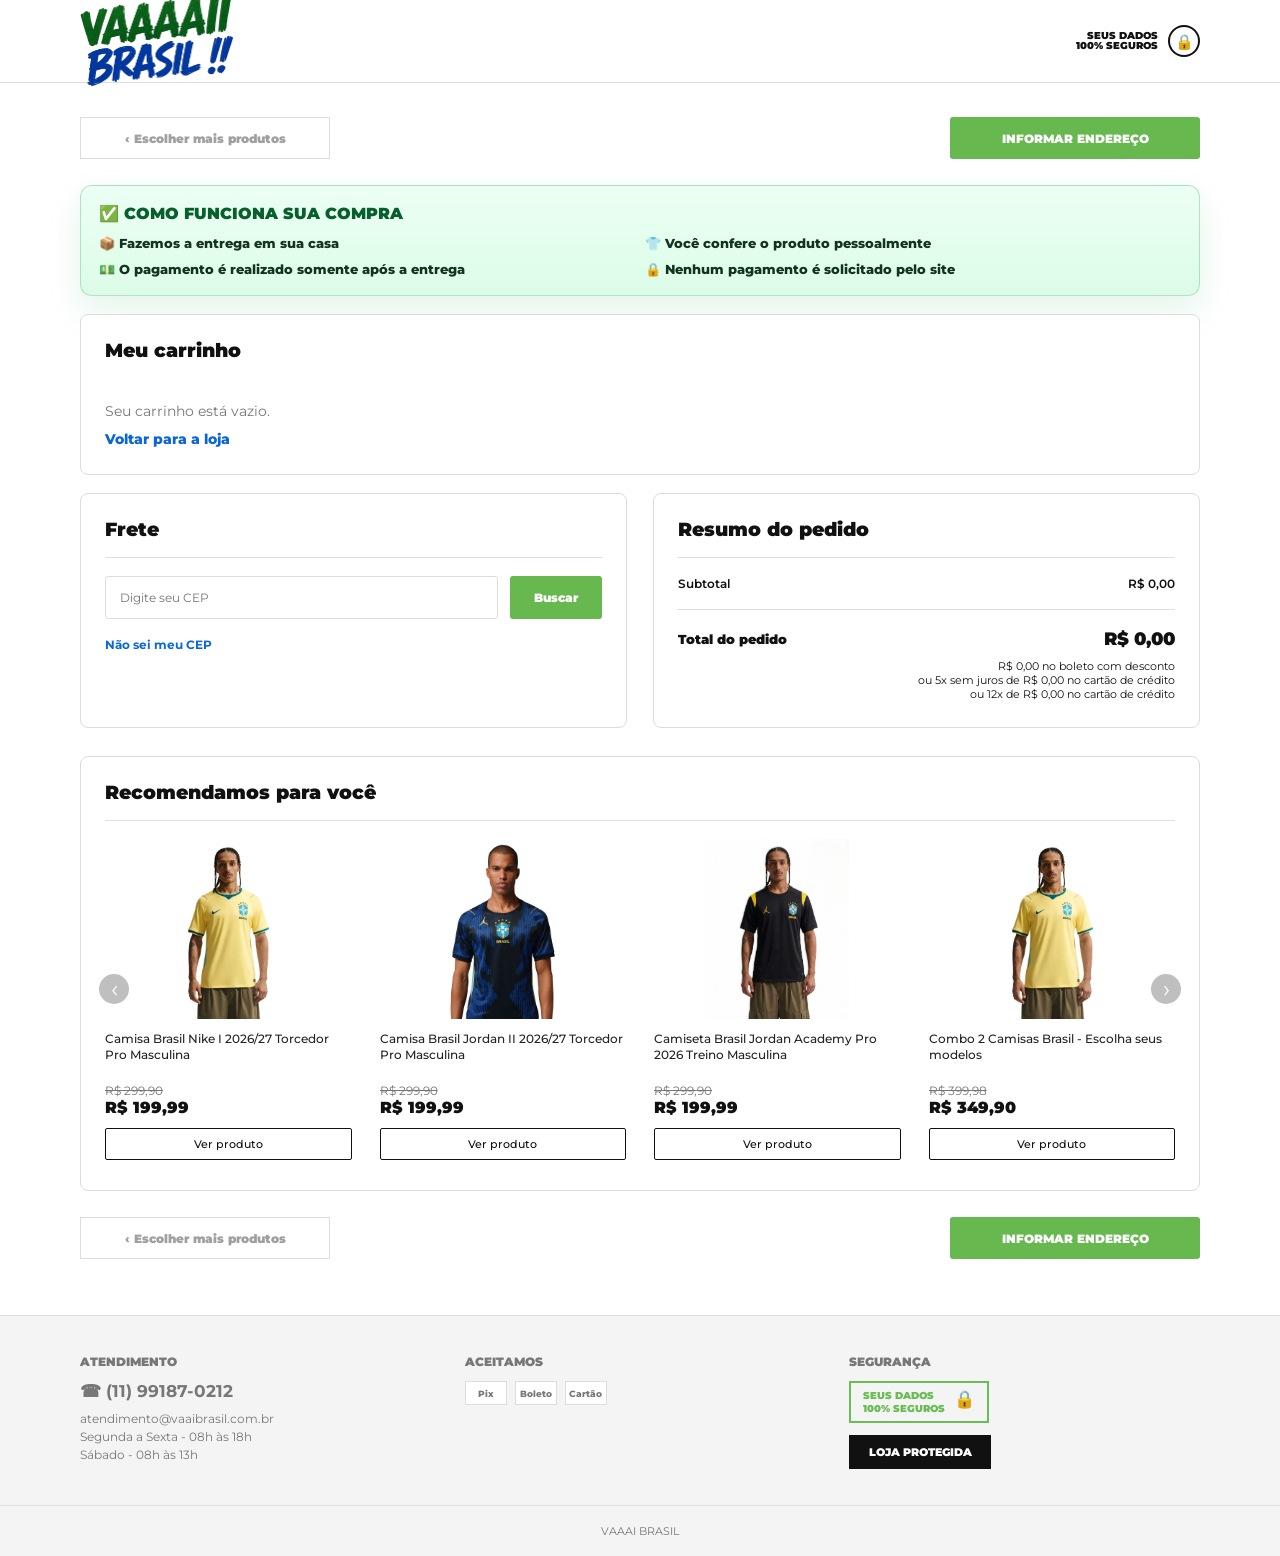
==== commit 2dbfa89b: "ajustar site" ====
--- a/finalizar-compra.html
+++ b/finalizar-compra.html
@@ -40,9 +40,20 @@
         </a>
 
         <button class="checkout-continue-top" id="checkoutContinueTop" type="button">
-          Continuar
+          Informar endereço
         </button>
       </div>
+
+      <section class="checkout-pay-after-card">
+  <strong>✅ Como funciona sua compra</strong>
+
+  <div>
+    <p>📦 Fazemos a entrega em sua casa</p>
+    <p>👕 Você confere o produto pessoalmente</p>
+    <p>💵 O pagamento é realizado somente após a entrega</p>
+    <p>🔒 Nenhum pagamento é solicitado pelo site</p>
+  </div>
+</section>
 
       <section class="checkout-card checkout-cart-card">
         <h1>Meu carrinho</h1>
@@ -118,7 +129,7 @@
         </a>
 
         <button class="checkout-continue-bottom" id="checkoutContinueBottom" type="button">
-          Continuar
+          Informar endereço
         </button>
       </div>
 
--- a/css/style-produto.css
+++ b/css/style-produto.css
@@ -3327,4 +3327,1148 @@
   .checkout-rec-arrow {
     display: none !important;
   }
+}
+
+
+/* =========================================================
+   FINALIZAR PEDIDO - ETAPAS 1 A 4
+========================================================= */
+
+.finalizar-pedido-page {
+  background: #ffffff;
+  color: #111111;
+  padding-bottom: 0;
+}
+
+.fp-container {
+  width: min(1160px, calc(100% - 48px));
+  margin: 0 auto;
+}
+
+.fp-header {
+  background: #ffffff;
+  border-bottom: 1px solid #dddddd;
+}
+
+.fp-header-inner {
+  height: 76px;
+  display: flex;
+  align-items: center;
+  justify-content: space-between;
+}
+
+.fp-logo img {
+  width: 150px;
+  height: auto;
+}
+
+.fp-secure {
+  display: flex;
+  align-items: center;
+  gap: 10px;
+}
+
+.fp-secure span {
+  color: #111111;
+  font-size: 10px;
+  line-height: 1.05;
+  font-weight: 900;
+  text-align: right;
+  text-transform: uppercase;
+}
+
+.fp-secure strong {
+  width: 32px;
+  height: 32px;
+  display: grid;
+  place-items: center;
+  border: 2px solid #111111;
+  border-radius: 999px;
+  font-size: 14px;
+}
+
+.fp-main {
+  padding: 34px 0 62px;
+}
+
+.fp-layout {
+  display: grid;
+  grid-template-columns: minmax(0, 1fr) 390px;
+  gap: 18px;
+  align-items: start;
+}
+
+.fp-steps {
+  display: grid;
+  gap: 16px;
+}
+
+.fp-step {
+  border: 1px solid #dddddd;
+  border-radius: 8px;
+  background: #ffffff;
+  overflow: hidden;
+}
+
+.fp-step-header {
+  min-height: 68px;
+  padding: 0 24px;
+  display: flex;
+  align-items: center;
+  justify-content: space-between;
+  gap: 18px;
+}
+
+.fp-step-header > div:first-child {
+  display: flex;
+  align-items: center;
+  gap: 14px;
+}
+
+.fp-step-number {
+  width: 24px;
+  height: 24px;
+  display: grid;
+  place-items: center;
+  border-radius: 4px;
+  background: #7bcf6e;
+  color: #ffffff;
+  font-size: 13px;
+  font-weight: 900;
+}
+
+.fp-step h2 {
+  color: #111111;
+  font-size: 19px;
+  line-height: 1;
+  font-weight: 900;
+}
+
+.fp-step-summary {
+  display: flex;
+  align-items: center;
+  gap: 16px;
+  color: #111111;
+  font-size: 12px;
+  line-height: 1.2;
+  text-align: right;
+}
+
+.fp-step-content {
+  display: none;
+  padding: 0 24px 24px;
+}
+
+.fp-step-active .fp-step-content {
+  display: block;
+}
+
+.fp-step-active .fp-step-header {
+  padding-top: 24px;
+  align-items: flex-start;
+}
+
+.fp-step-locked {
+  opacity: 0.92;
+}
+
+.fp-step-locked .fp-step-summary {
+  color: #111111;
+  font-weight: 500;
+}
+
+.fp-form-grid {
+  display: grid;
+  grid-template-columns: 1fr 1fr;
+  gap: 16px;
+}
+
+.fp-field {
+  position: relative;
+  min-height: 48px;
+  display: block;
+}
+
+.fp-field span {
+  position: absolute;
+  left: 42px;
+  top: 8px;
+  color: #777777;
+  font-size: 10px;
+  line-height: 1;
+  font-weight: 600;
+  z-index: 2;
+}
+
+.fp-field::before {
+  content: "✓";
+  position: absolute;
+  right: 16px;
+  top: 50%;
+  transform: translateY(-50%);
+  color: #6ab34f;
+  font-size: 15px;
+  z-index: 2;
+}
+
+.fp-field input {
+  width: 100%;
+  height: 48px;
+  border: 1px solid #74bf41;
+  border-radius: 3px;
+  outline: none;
+  padding: 18px 38px 5px 42px;
+  color: #111111;
+  font-size: 13px;
+  font-weight: 500;
+}
+
+.fp-field input::placeholder {
+  color: #999999;
+}
+
+.fp-field-errorable small {
+  display: none;
+  margin-top: 6px;
+  color: #ff3a3a;
+  font-size: 11px;
+  font-weight: 600;
+}
+
+.fp-field-errorable.fp-error input {
+  border-color: #ff3a3a;
+}
+
+.fp-field-errorable.fp-error::before {
+  content: "×";
+  color: #ff3a3a;
+}
+
+.fp-field-errorable.fp-error small {
+  display: block;
+}
+
+.fp-checkbox {
+  display: flex;
+  align-items: center;
+  gap: 12px;
+  margin-top: 20px;
+  color: #111111;
+  font-size: 13px;
+  font-weight: 500;
+}
+
+.fp-checkbox input {
+  width: 20px;
+  height: 20px;
+  accent-color: #6ab34f;
+}
+
+.fp-save-button {
+  width: 100%;
+  height: 48px;
+  margin-top: 26px;
+  border: 0;
+  border-radius: 3px;
+  background: #69b852;
+  color: #ffffff;
+  font-size: 13px;
+  font-weight: 900;
+}
+
+.fp-address-top {
+  display: grid;
+  grid-template-columns: minmax(0, 1fr) 180px;
+  align-items: center;
+  gap: 14px;
+  margin-bottom: 16px;
+}
+
+.fp-link-button {
+  border: 0;
+  background: transparent;
+  color: #0b69d8;
+  font-size: 13px;
+  font-weight: 700;
+  text-align: left;
+}
+
+.fp-option-card,
+.fp-payment-option {
+  min-height: 74px;
+  display: grid;
+  grid-template-columns: 22px 42px 1fr 80px;
+  align-items: center;
+  gap: 12px;
+  padding: 0 16px;
+  background: #ffffff;
+  border-bottom: 1px solid #eeeeee;
+}
+
+.fp-option-card {
+  grid-template-columns: 22px 1fr 80px;
+}
+
+.fp-option-card input,
+.fp-payment-option input {
+  width: 18px;
+  height: 18px;
+  accent-color: #69b852;
+}
+
+.fp-option-card strong,
+.fp-payment-option strong {
+  display: block;
+  color: #111111;
+  font-size: 14px;
+  font-weight: 900;
+}
+
+.fp-option-card span,
+.fp-payment-option small {
+  display: block;
+  margin-top: 4px;
+  color: #777777;
+  font-size: 12px;
+  font-weight: 600;
+}
+
+.fp-option-card b,
+.fp-payment-option b {
+  justify-self: end;
+  color: #111111;
+  font-size: 13px;
+  font-weight: 600;
+}
+
+.fp-payment-icon {
+  width: 34px;
+  height: 34px;
+  display: grid;
+  place-items: center;
+  border-radius: 999px;
+  background: #f4f4f4;
+  color: #69b852;
+  font-size: 15px;
+}
+
+/* SIDEBAR */
+
+.fp-sidebar {
+  position: sticky;
+  top: 18px;
+  display: grid;
+  gap: 18px;
+}
+
+.fp-products-box,
+.fp-summary-box {
+  border: 1px solid #dddddd;
+  border-radius: 8px;
+  background: #ffffff;
+  padding: 24px;
+}
+
+.fp-sidebar-title {
+  display: flex;
+  align-items: center;
+  justify-content: space-between;
+  padding-bottom: 18px;
+  border-bottom: 1px solid #dddddd;
+}
+
+.fp-sidebar-title h2,
+.fp-summary-box h2 {
+  color: #111111;
+  font-size: 19px;
+  font-weight: 900;
+}
+
+.fp-sidebar-title span {
+  color: #777777;
+  font-weight: 600;
+}
+
+.fp-sidebar-title a {
+  color: #555555;
+  font-size: 13px;
+  text-decoration: underline;
+}
+
+.fp-product-list {
+  display: grid;
+  gap: 16px;
+  padding-top: 18px;
+}
+
+.fp-product-item {
+  display: grid;
+  grid-template-columns: 58px 1fr 90px;
+  gap: 12px;
+  align-items: center;
+}
+
+.fp-product-item img {
+  width: 52px;
+  height: 68px;
+  object-fit: contain;
+}
+
+.fp-product-item h3 {
+  color: #111111;
+  font-size: 12px;
+  line-height: 1.25;
+  font-weight: 900;
+  margin-bottom: 4px;
+}
+
+.fp-product-item p {
+  color: #555555;
+  font-size: 11px;
+  line-height: 1.25;
+  margin: 0;
+}
+
+.fp-product-item strong {
+  color: #111111;
+  font-size: 14px;
+  font-weight: 900;
+  text-align: right;
+}
+
+.fp-summary-box h2 {
+  margin-bottom: 16px;
+  padding-bottom: 16px;
+  border-bottom: 1px solid #dddddd;
+}
+
+.fp-line,
+.fp-total-line {
+  display: flex;
+  align-items: flex-start;
+  justify-content: space-between;
+  gap: 18px;
+  padding: 10px 0;
+  border-bottom: 1px solid #eeeeee;
+}
+
+.fp-line span,
+.fp-total-line span {
+  color: #111111;
+  font-size: 13px;
+  line-height: 1.35;
+}
+
+.fp-line strong {
+  color: #111111;
+  font-size: 13px;
+  font-weight: 600;
+  text-align: right;
+}
+
+.fp-discount-line strong {
+  color: #5cab43;
+}
+
+.fp-line button {
+  border: 0;
+  background: transparent;
+  color: #0b69d8;
+  font-size: 12px;
+  font-weight: 700;
+}
+
+.fp-total-line {
+  padding-top: 16px;
+  border-bottom: 0;
+}
+
+.fp-total-line span {
+  font-weight: 900;
+}
+
+.fp-total-line strong {
+  color: #111111;
+  font-size: 15px;
+  font-weight: 900;
+}
+
+.fp-observation {
+  width: 100%;
+  height: 42px;
+  border: 0;
+  background: transparent;
+  color: #111111;
+  display: flex;
+  align-items: center;
+  justify-content: space-between;
+  font-size: 13px;
+}
+
+.fp-finish-button {
+  height: 48px;
+  border: 0;
+  border-radius: 3px;
+  background: #69b852;
+  color: #ffffff;
+  font-size: 13px;
+  font-weight: 900;
+}
+
+.fp-finish-button:disabled {
+  opacity: 0.5;
+  cursor: not-allowed;
+}
+
+/* MOBILE */
+
+@media (max-width: 900px) {
+  .fp-container {
+    width: min(100% - 24px, 1160px);
+  }
+
+  .fp-header-inner {
+    height: 66px;
+  }
+
+  .fp-logo img {
+    width: 112px;
+  }
+
+  .fp-layout {
+    grid-template-columns: 1fr;
+  }
+
+  .fp-sidebar {
+    position: static;
+    order: -1;
+  }
+
+  .fp-steps {
+    order: 2;
+  }
+
+  .fp-step-header {
+    min-height: 62px;
+    padding: 0 18px;
+  }
+
+  .fp-step-active .fp-step-header {
+    padding-top: 18px;
+  }
+
+  .fp-step-content {
+    padding: 0 18px 18px;
+  }
+
+  .fp-form-grid,
+  .fp-address-top {
+    grid-template-columns: 1fr;
+  }
+
+  .fp-step h2 {
+    font-size: 17px;
+  }
+
+  .fp-step-summary {
+    max-width: 150px;
+    overflow: hidden;
+    white-space: nowrap;
+    text-overflow: ellipsis;
+  }
+
+  .fp-products-box,
+  .fp-summary-box {
+    padding: 18px;
+  }
+
+  .fp-product-item {
+    grid-template-columns: 54px 1fr 74px;
+  }
+
+  .fp-footer {
+    margin-top: 40px;
+  }
+}
+
+
+/* Loading no campo de CEP */
+.fp-field input.fp-loading {
+  background-image: linear-gradient(
+    90deg,
+    transparent,
+    rgba(106, 179, 79, 0.12),
+    transparent
+  );
+  background-size: 220% 100%;
+  animation: fpCepLoading 1s linear infinite;
+}
+
+@keyframes fpCepLoading {
+  from {
+    background-position: 220% 0;
+  }
+
+  to {
+    background-position: -220% 0;
+  }
+}
+
+@media (max-width: 900px) {
+  .fp-finish-button-mobile {
+    order: 2;
+    width: 100%;
+    height: 52px;
+    margin: 18px 0 0;
+    border-radius: 4px;
+  }
+}
+
+/* =========================================================
+   PRODUTO COMBO - ESCOLHA DE 2 CAMISETAS
+========================================================= */
+
+.combo-builder {
+  margin: 18px 0;
+  padding: 16px;
+  border: 1px solid #eeeeee;
+  border-radius: 14px;
+  background: #fbfbfb;
+}
+
+.combo-builder-header {
+  margin-bottom: 16px;
+}
+
+.combo-builder-header strong {
+  display: block;
+  color: #111111;
+  font-size: 16px;
+  font-weight: 900;
+  margin-bottom: 4px;
+}
+
+.combo-builder-header span {
+  color: #666666;
+  font-size: 12px;
+  font-weight: 600;
+}
+
+.combo-slots {
+  display: grid;
+  gap: 14px;
+}
+
+.combo-slot {
+  padding: 14px;
+  border: 1px solid #e4e4e4;
+  border-radius: 12px;
+  background: #ffffff;
+}
+
+.combo-slot-title {
+  display: flex;
+  align-items: center;
+  justify-content: space-between;
+  margin-bottom: 12px;
+}
+
+.combo-slot-title strong {
+  color: #111111;
+  font-size: 14px;
+  font-weight: 900;
+}
+
+.combo-slot-title span {
+  color: #0a8f3c;
+  font-size: 11px;
+  font-weight: 900;
+  text-transform: uppercase;
+}
+
+.combo-slot-grid {
+  display: grid;
+  grid-template-columns: 92px 1fr;
+  gap: 12px;
+  align-items: center;
+}
+
+.combo-slot-image {
+  width: 92px;
+  height: 112px;
+  display: grid;
+  place-items: center;
+  border-radius: 10px;
+  background: #f7f7f7;
+}
+
+.combo-slot-image img {
+  width: 80px;
+  height: 100px;
+  object-fit: contain;
+}
+
+.combo-slot-fields {
+  display: grid;
+  gap: 10px;
+}
+
+.combo-slot-fields select,
+.combo-slot-fields input {
+  width: 100%;
+  height: 38px;
+  border: 1px solid #dddddd;
+  border-radius: 8px;
+  outline: none;
+  padding: 0 10px;
+  color: #111111;
+  font-size: 12px;
+  font-weight: 700;
+  background: #ffffff;
+}
+
+.combo-slot-sizes {
+  display: flex;
+  gap: 7px;
+}
+
+.combo-slot-sizes button {
+  width: 38px;
+  height: 32px;
+  border: 1px solid #dddddd;
+  border-radius: 8px;
+  background: #ffffff;
+  color: #111111;
+  font-size: 11px;
+  font-weight: 900;
+}
+
+.combo-slot-sizes button.active {
+  background: #22a9e8;
+  border-color: #22a9e8;
+  color: #ffffff;
+}
+
+@media (max-width: 768px) {
+  .combo-builder {
+    padding: 13px;
+    border-radius: 14px;
+  }
+
+  .combo-slot-grid {
+    grid-template-columns: 76px 1fr;
+    gap: 10px;
+  }
+
+  .combo-slot-image {
+    width: 76px;
+    height: 96px;
+  }
+
+  .combo-slot-image img {
+    width: 66px;
+    height: 86px;
+  }
+
+  .combo-slot-fields select,
+  .combo-slot-fields input {
+    height: 40px;
+  }
+}
+
+
+/* =========================================================
+   FINALIZAR COMPRA - COMBO COM IMAGENS UMA EMBAIXO DA OUTRA
+========================================================= */
+
+.checkout-cart-image-combo {
+  width: 96px;
+  min-height: 170px;
+  display: flex;
+  flex-direction: column;
+  align-items: center;
+  justify-content: center;
+  gap: 8px;
+  padding: 4px 0;
+}
+
+.checkout-combo-shirt {
+  position: relative;
+  width: 72px;
+  height: 78px;
+  display: grid;
+  place-items: center;
+}
+
+.checkout-combo-shirt img {
+  width: 72px;
+  height: 78px;
+  object-fit: contain;
+  display: block;
+}
+
+.checkout-combo-shirt span {
+  position: absolute;
+  top: 2px;
+  right: -2px;
+  width: 18px;
+  height: 18px;
+  border-radius: 999px;
+  background: #111111;
+  color: #ffffff;
+  display: grid;
+  place-items: center;
+  font-size: 9px;
+  font-weight: 900;
+}
+
+/* combo 2 */
+.checkout-cart-image-combo.combo-2 {
+  min-height: 170px;
+}
+
+/* combo 3 */
+.checkout-cart-image-combo.combo-3 {
+  min-height: 250px;
+}
+
+/* melhora o alinhamento do item no checkout */
+.checkout-cart-item {
+  align-items: start;
+}
+
+.checkout-cart-image-combo + .checkout-cart-info {
+  padding-top: 4px;
+}
+
+/* MOBILE */
+@media (max-width: 768px) {
+  .checkout-cart-image-combo {
+    width: 76px;
+    min-height: 138px;
+    gap: 6px;
+  }
+
+  .checkout-combo-shirt {
+    width: 56px;
+    height: 62px;
+  }
+
+  .checkout-combo-shirt img {
+    width: 56px;
+    height: 62px;
+  }
+
+  .checkout-combo-shirt span {
+    width: 16px;
+    height: 16px;
+    font-size: 8px;
+  }
+
+  .checkout-cart-image-combo.combo-2 {
+    min-height: 138px;
+  }
+
+  .checkout-cart-image-combo.combo-3 {
+    min-height: 204px;
+  }
+}
+
+/* =========================================================
+   FINALIZAR PEDIDO - IMAGENS DO COMBO UMA EMBAIXO DA OUTRA
+========================================================= */
+
+.fp-product-single-image {
+  width: 58px;
+  min-height: 72px;
+  display: grid;
+  place-items: center;
+}
+
+.fp-product-single-image img {
+  width: 52px;
+  height: 68px;
+  object-fit: contain;
+}
+
+.fp-product-combo-images {
+  width: 58px;
+  display: flex;
+  flex-direction: column;
+  align-items: center;
+  justify-content: flex-start;
+  padding-top: 2px;
+  gap: 6px;
+}
+
+.fp-product-combo-shirt {
+  position: relative;
+  width: 52px;
+  height: 64px;
+  display: grid;
+  place-items: center;
+}
+
+.fp-product-combo-shirt img {
+  width: 52px;
+  height: 64px;
+  object-fit: contain;
+}
+
+.fp-product-combo-shirt span {
+  position: absolute;
+  top: 0;
+  right: -4px;
+  width: 16px;
+  height: 16px;
+  border-radius: 999px;
+  display: grid;
+  place-items: center;
+  background: #111111;
+  color: #ffffff;
+  font-size: 8px;
+  font-weight: 900;
+}
+
+.fp-product-combo-images.combo-2 {
+  min-height: 134px;
+}
+
+.fp-product-combo-images.combo-3 {
+  min-height: 204px;
+}
+
+/* Ajusta o grid da sidebar para aceitar combo maior */
+.fp-product-item {
+  align-items: flex-start;
+}
+
+.fp-product-item > div:nth-child(2) {
+  padding-top: 2px;
+}
+
+.fp-product-item h3 {
+  margin-bottom: 6px;
+}
+
+.fp-product-item p {
+  margin: 0 0 3px;
+}
+
+/* MOBILE */
+@media (max-width: 900px) {
+  .fp-product-combo-images {
+    width: 54px;
+    gap: 5px;
+  }
+
+  .fp-product-combo-shirt {
+    width: 48px;
+    height: 58px;
+  }
+
+  .fp-product-combo-shirt img {
+    width: 48px;
+    height: 58px;
+  }
+
+  .fp-product-combo-images.combo-2 {
+    min-height: 122px;
+  }
+
+  .fp-product-combo-images.combo-3 {
+    min-height: 186px;
+  }
+}
+
+
+/* =========================================================
+   PRODUTO - CONFIANÇA LOCAL / PAGAMENTO NA ENTREGA
+========================================================= */
+
+.product-local-trust {
+  margin: 0 0 18px;
+  padding: 16px;
+  border-radius: 10px;
+  background: linear-gradient(180deg, #ecfff4, #dffbea);
+  border: 1px solid rgba(22, 163, 74, 0.28);
+  box-shadow: 0 12px 28px rgba(22, 163, 74, 0.10);
+}
+
+.product-local-trust strong {
+  display: block;
+  margin-bottom: 10px;
+  color: #086b2d;
+  font-size: 15px;
+  font-weight: 900;
+  text-transform: uppercase;
+}
+
+.product-local-trust ul {
+  display: grid;
+  gap: 7px;
+  list-style: none;
+  margin-bottom: 12px;
+}
+
+.product-local-trust li {
+  color: #123322;
+  font-size: 13px;
+  font-weight: 800;
+}
+
+.product-local-trust li::before {
+  content: "✓";
+  display: inline-grid;
+  place-items: center;
+  width: 18px;
+  height: 18px;
+  margin-right: 7px;
+  border-radius: 50%;
+  background: #16a34a;
+  color: #ffffff;
+  font-size: 11px;
+  font-weight: 900;
+}
+
+.product-local-trust p {
+  color: #064e22;
+  font-size: 12px;
+  font-weight: 900;
+}
+
+.product-how-it-works {
+  margin: 0 0 20px;
+  padding: 16px;
+  border-radius: 10px;
+  background: #f8fafc;
+  border: 1px solid #e5e7eb;
+}
+
+.product-how-it-works h3 {
+  margin-bottom: 12px;
+  color: #111111;
+  font-size: 15px;
+  font-weight: 900;
+  text-transform: uppercase;
+}
+
+.product-how-it-works div {
+  display: flex;
+  align-items: center;
+  gap: 10px;
+  padding: 9px 0;
+  border-bottom: 1px solid #eeeeee;
+}
+
+.product-how-it-works div:last-child {
+  border-bottom: 0;
+}
+
+.product-how-it-works span {
+  width: 27px;
+  height: 27px;
+  display: grid;
+  place-items: center;
+  border-radius: 50%;
+  background: #0057b8;
+  color: #ffffff;
+  font-size: 13px;
+  font-weight: 900;
+}
+
+.product-how-it-works p {
+  color: #222222;
+  font-size: 13px;
+  font-weight: 800;
+}
+
+.product-rating-real {
+  align-items: center;
+}
+
+.product-rating-real strong {
+  color: #333333;
+  font-size: 12px;
+  font-weight: 800;
+}
+
+
+/* =========================================================
+   CHECKOUT - PAGAMENTO SOMENTE NA ENTREGA
+========================================================= */
+
+.checkout-pay-after-card {
+  margin: 18px 0;
+  padding: 18px;
+  border-radius: 12px;
+  background: linear-gradient(180deg, #ecfff4, #dcfce7);
+  border: 1px solid rgba(22, 163, 74, 0.28);
+  box-shadow: 0 14px 34px rgba(22, 163, 74, 0.12);
+}
+
+.checkout-pay-after-card strong {
+  display: block;
+  margin-bottom: 12px;
+  color: #065f2c;
+  font-size: 16px;
+  font-weight: 900;
+  text-transform: uppercase;
+}
+
+.checkout-pay-after-card div {
+  display: grid;
+  grid-template-columns: repeat(2, 1fr);
+  gap: 10px;
+}
+
+.checkout-pay-after-card p {
+  color: #133321;
+  font-size: 13px;
+  font-weight: 800;
+}
+
+.fp-payment-warning,
+.fp-final-warning {
+  margin-bottom: 16px;
+  padding: 15px;
+  border-radius: 10px;
+  background: #ecfff4;
+  border: 1px solid rgba(22, 163, 74, 0.25);
+}
+
+.fp-payment-warning strong,
+.fp-final-warning strong {
+  display: block;
+  margin-bottom: 6px;
+  color: #086b2d;
+  font-size: 14px;
+  font-weight: 900;
+  text-transform: uppercase;
+}
+
+.fp-payment-warning p,
+.fp-final-warning p {
+  color: #183527;
+  font-size: 13px;
+  line-height: 1.45;
+  font-weight: 700;
+}
+
+@media (max-width: 768px) {
+  .checkout-pay-after-card div {
+    grid-template-columns: 1fr;
+  }
+
+  .checkout-pay-after-card {
+    padding: 16px;
+  }
+
+  .checkout-pay-after-card strong {
+    font-size: 14px;
+  }
+
+  .checkout-pay-after-card p {
+    font-size: 12px;
+  }
 }
